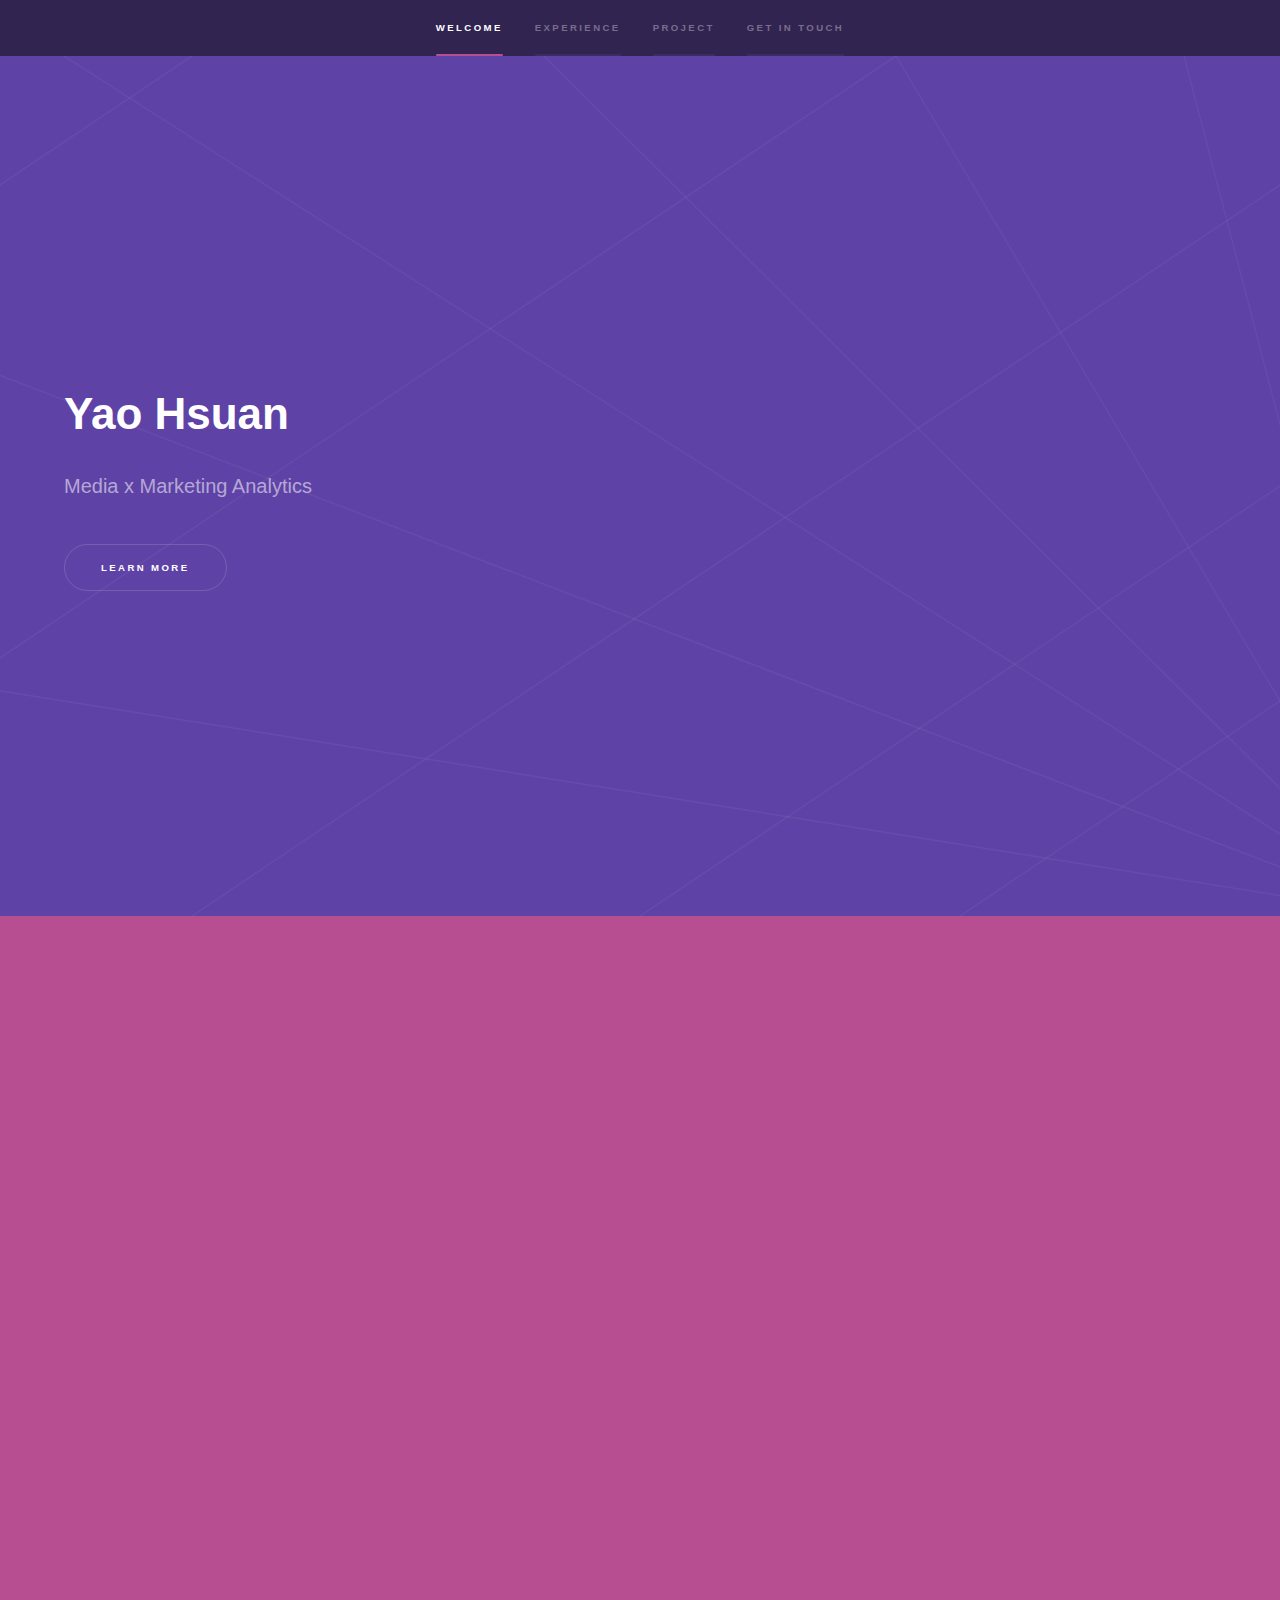
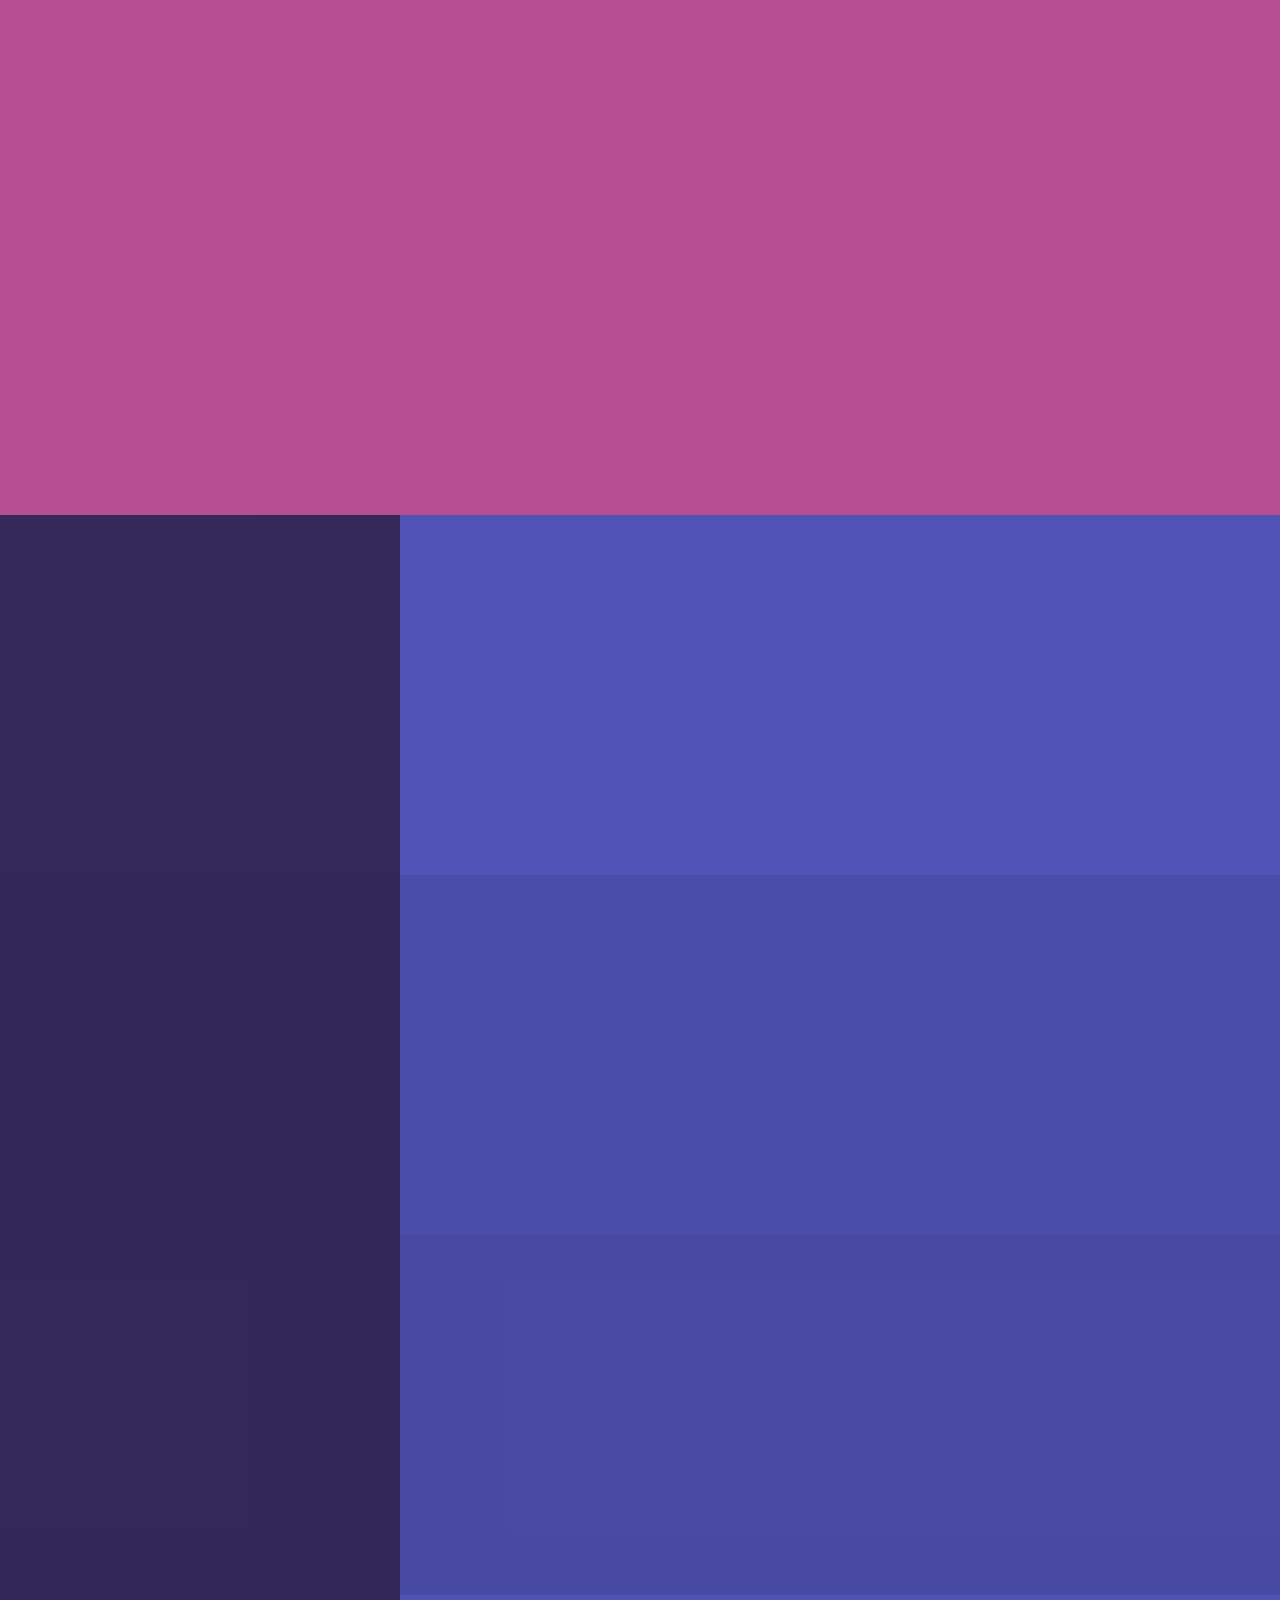
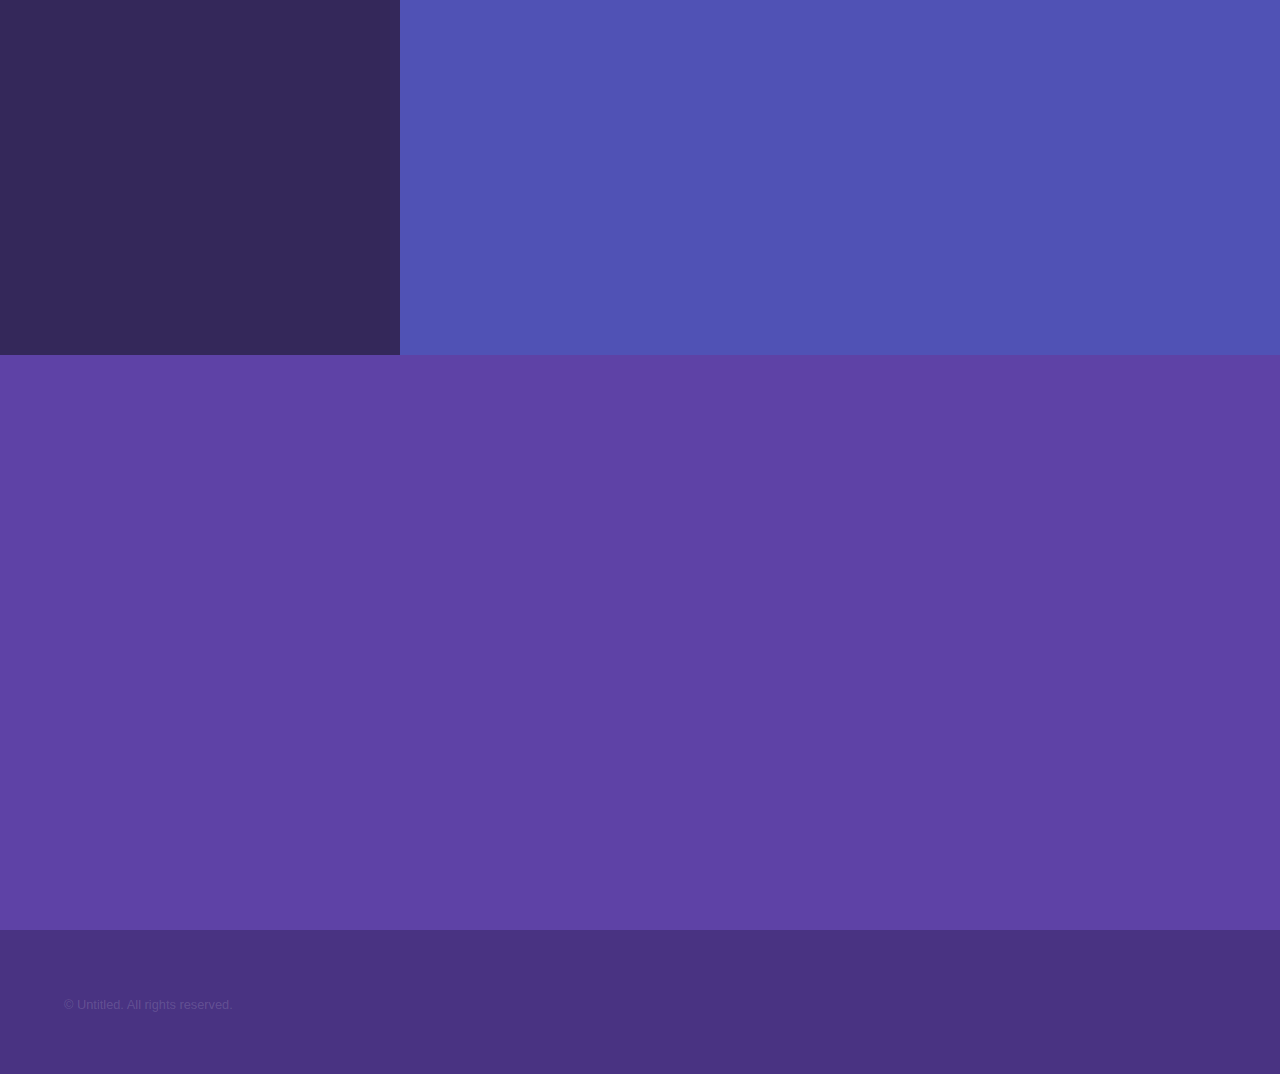
==== index.html @ 99cfde20 "Add files via upload" ====
<!DOCTYPE HTML>
<!--
	Hyperspace by HTML5 UP
	html5up.net | @ajlkn
	Free for personal and commercial use under the CCA 3.0 license (html5up.net/license)
-->
<html>
	<head>
		<title>Personal Website_Cathy</title>
		<meta charset="utf-8" />
		<meta name="viewport" content="width=device-width, initial-scale=1, user-scalable=no" />
		<link rel="stylesheet" href="assets/css/main.css" />
		<noscript><link rel="stylesheet" href="assets/css/noscript.css" /></noscript>
	</head>
	<body class="is-preload">

		<!-- Sidebar -->
			<section id="sidebar">
				<div class="inner">
					<nav>
						<ul>
							<li><a href="#intro">Welcome</a></li>
							<li><a href="#one">Experience</a></li>
							<li><a href="#two">Project</a></li>
							<li><a href="#three">Get in touch</a></li>
						</ul>
					</nav>
				</div>
			</section>

		<!-- Wrapper -->
			<div id="wrapper">

				<!-- Intro -->
					<section id="intro" class="wrapper style1 fullscreen fade-up">
						<div class="inner">
							<h1>Yao Hsuan</h1>
							
							<p>Media x Marketing Analytics</p>
							<ul class="actions">
								<li><a href="#one" class="button scrolly">Learn more</a></li>
							</ul>
						</div>
					</section>

			

				<!-- one -->
				<section id="one" class="wrapper style3 fade-up">
						<div class="inner">
							<h2>Experiences</h2>
							<p></p>
							<div class="features">
								<section>
									<span class="icon solid major fa-code"></span>
									<h3><a href="https://www.i-buzz.com.tw/" target="blank_">iBuzz Research | Marketing Analyst</a></h3>
									<p>• Provide industry and community information analyses for coopertive projects with clients including Ogilvy and GroupM.</p>
									<p>• Observe trending online topics and identify keywords and use analytic tools to glean information from online topics and articles that create information flow chartes for in-house marketing reports.</p>
									<p>• Collect online information and in-house marketing analytics results to produce industry insight articles for potential clients; responsible for Catering, Automobile, Cosmetics, and Watches companies.</p>
								</section>
								<section >
									<span class="icon solid major fas fa-ad"></span>
									<h3 ><a href="https://english.cw.com.tw/" target="blank_">CommonWealth Magazine Group | Digital Advertising Executive Intern</a></h3>
									<P>• Helped with online advertisement strategies on different media platforms, including Facebook Ads and Google Ads, and optimized traffic performance for clients.</P>
									<P>• Developed ad position and scheduling projects for more than 20 clients in both private and public sectors.</P>
									<p>• Collaborated with digital desingers and sales staff members to ensure project quality.</p>
								</section>
								<section>
									<span class="icon solid major fa-photo-video"></span>
									<h3 ><a href="https://azuro-republic.com/" target="blank_">Azuro Republic | International Marketing Intern</a></h3>
									<p>• Assisted in marketing campaigns for this startup ecommerce company selling luxury men bracelets.</p>
									<p>• Developed men fashion and lifestyle Instagram content that had more than 26,000 followers;  conducted a/b testing to optimize post exposure</p>
									<p>• Managed social engagement groups to develop potential influencer leads</p>
								</section>

								<section>
									<span class="icon solid major fas fa-user-friends"></span>
									<h3><a href="https://www.facebook.com/epochalumni/about/" target="blank_">Young Entrepreneurs of the Future(YEF</a>)</h3>
									<p>• Teamed up with schoolmates from engineering, business and biomedical departments in taking first prize in Taiwan’s biggest contest for aspiring entrepreneurs  </p>
									<p>• Generated business plans for the innovative quick screening stick to detect kidney disease in cats that received interest from pet stores and vets</p>
									<p>• Developed a business model based on carefully designed questionaire and market research; consulted with vets and pet stores as well as with investors to improve business model  </p>
								</section>
								                                                                                                                            
							
								
							</div>
							
						</div>
					</section>


		

				<!-- Two -->
					
					<section id="two" class="wrapper style2 spotlights">
						<section>
							<a href="#" class="image"><img src="/Users/yaohsuan/Downloads/html5up-hyperspace/p1.jpg" alt="" data-position="center center" /></a>
							<div class="content">
								<div class="inner">

									<h2>Word Analysis</h2>
									<p>As a data analysis team lead of our school's digital media platform, I used R language to run Cutting word & term frequency to find out keywords to use in Google Ads in order to increase the exposure of our digital media platform.</p>
							
									<ul class="actions">
										<li><a href="generic.html" class="button">Learn more</a></li>
									</ul>
								</div>
							</div>
						</section>
						<section>
							<a href="#" class="image"><img src="/Users/yaohsuan/Downloads/html5up-hyperspace/p2.jpg" alt="" data-position="top center" /></a>
							<div class="content">
								<div class="inner">
									<h2>Consumer Analysis Articles</h2>
									<p>When working in the marketing consultant company, I am responsible for producing consumer analysis articles from analyzing data from our company’s network monitoring tools.Analysis Industries include Sushi, Cosmetics, Motorcycle, and Retails.</p>
									<ul class="actions">
										<li><a href="genertic1.html" class="button">Learn more</a></li>
									</ul>
								</div>
							</div>
						</section>
						<section>
							<a href="#" class="image"><img src="/Users/yaohsuan/Downloads/html5up-hyperspace/p3.jpg" alt="" data-position="25% 25%" /></a>
							<div class="content">
								<div class="inner">
									<h2>Graduation  Production</h2>
									<p>Produced song videos for our album illustration book. </p>
									<ul class="actions">
										<li><a href="generic2.html" class="button">Learn more</a></li>
									</ul>
								</div>
							</div>
						</section>

						<section>
							<a href="#" class="image"><img src="/Users/yaohsuan/Downloads/html5up-hyperspace/p4.jpg" alt="" data-position="top center" /></a>
							<div class="content">
								<div class="inner">
									<h2>Multimedia works</h2>
									<p>News Articles created in different media forms including text, photos, and videos</p>
									<ul class="actions">
										<li><a href="generic3.html" class="button">Learn more</a></li>
									</ul>
								</div>
							</div>
						</section>

					</section>
				<!-- Three -->
					<section id="three" class="wrapper style1 fade-up">
						<div class="inner">
							<h2>Get in touch</h2>
							
							<div class="split style1">
								<section>
									<form method="post" action="#">
										<div class="fields">
											<div class="field half">
												<label for="name">Name</label>
												<input type="text" name="name" id="name" />
											</div>
											<div class="field half">
												<label for="email">Email</label>
												<input type="text" name="email" id="email" />
											</div>
											<div class="field">
												<label for="message">Message</label>
												<textarea name="message" id="message" rows="5"></textarea>
											</div>
										</div>
										<ul class="actions">
											<li><a href="#" class="button submit">Send Message</a></li>
										</ul>
									</form>
								</section>

								<section>
									<ul class="contact">
										<li>
										
										</li>
										<li>
											<h3>Email</h3>
											<a href="mailto:cathy.cts05@g2.nctu.edu.tw" target="blank_">cathy.cts05@g2.nctu.edu.tw</a>
										</li>
										<li>
											<h3>Phone</h3>
											<span>(886)929931127</span>
										</li>
										<li>
											<h3>Social</h3>
											<ul class="icons">
												<li><a href="https://www.facebook.com/profile.php?id=100002627220735" target="_blank" class="icon brands fa-facebook-f"><span class="label">Facebook</span></a></li>
												<li><a href="https://welcometocathys.medium.com/" target="_blank" class="icon brands fa-medium"><span class="label">Medium</span></a></li>
												<li><a href="https://www.linkedin.com/in/hsuan-yao-762257161/" target="_blank" class="icon brands fa-linkedin-in"><span class="label">LinkedIn</span></a></li>
											</ul>
										</li>
									</ul>
								</section>
							</div>
						</div>
					</section>

			</div>

		<!-- Footer -->
			<footer id="footer" class="wrapper style1-alt">
				<div class="inner">
					<ul class="menu">
						<li>&copy; Untitled. All rights reserved.</li>
					</ul>
				</div>
			</footer>

		<!-- Scripts -->
			<script src="assets/js/jquery.min.js"></script>
			<script src="assets/js/jquery.scrollex.min.js"></script>
			<script src="assets/js/jquery.scrolly.min.js"></script>
			<script src="assets/js/browser.min.js"></script>
			<script src="assets/js/breakpoints.min.js"></script>
			<script src="assets/js/util.js"></script>
			<script src="assets/js/main.js"></script>

	</body>
</html>
---- assets/css/main.css ----
@import url(fontawesome-all.min.css);

/*
	Hyperspace by HTML5 UP
	html5up.net | @ajlkn
	Free for personal and commercial use under the CCA 3.0 license (html5up.net/license)
*/

html, body, div, span, applet, object,
iframe, h1, h2, h3, h4, h5, h6, p, blockquote,
pre, a, abbr, acronym, address, big, cite,
code, del, dfn, em, img, ins, kbd, q, s, samp,
small, strike, strong, sub, sup, tt, var, b,
u, i, center, dl, dt, dd, ol, ul, li, fieldset,
form, label, legend, table, caption, tbody,
tfoot, thead, tr, th, td, article, aside,
canvas, details, embed, figure, figcaption,
footer, header, hgroup, menu, nav, output, ruby,
section, summary, time, mark, audio, video {
	margin: 0;
	padding: 0;
	border: 0;
	font-size: 100%;
	font: inherit;
	vertical-align: baseline;}

article, aside, details, figcaption, figure,
footer, header, hgroup, menu, nav, section {
	display: block;}

body {
	line-height: 1;
}

ol, ul {
	list-style: none;
}

blockquote, q {
	quotes: none;
}

	blockquote:before, blockquote:after, q:before, q:after {
		content: '';
		content: none;
	}

table {
	border-collapse: collapse;
	border-spacing: 0;
}

body {
	-webkit-text-size-adjust: none;
}

mark {
	background-color: transparent;
	color: inherit;
}

input::-moz-focus-inner {
	border: 0;
	padding: 0;
}

input, select, textarea {
	-moz-appearance: none;
	-webkit-appearance: none;
	-ms-appearance: none;
	appearance: none;
}

/* Basic */

	@-ms-viewport {
		width: device-width;
	}

	body {
		-ms-overflow-style: scrollbar;
	}

	@media screen and (max-width: 480px) {

		html, body {
			min-width: 320px;
		}

	}

	html {
		box-sizing: border-box;
	}

	*, *:before, *:after {
		box-sizing: inherit;
	}

	body {
		background: #261c3e;
	}

		body.is-preload *, body.is-preload *:before, body.is-preload *:after {
			-moz-animation: none !important;
			-webkit-animation: none !important;
			-ms-animation: none !important;
			animation: none !important;
			-moz-transition: none !important;
			-webkit-transition: none !important;
			-ms-transition: none !important;
			transition: none !important;
		}

/* Type */

	body, input, select, textarea {
		color: rgba(255, 255, 255, 0.55);
		font-family: Arial, Helvetica, sans-serif;
		font-size: 16.5pt;
		font-weight: normal;
		line-height: 1.75;
	}

		@media screen and (max-width: 1680px) {

			body, input, select, textarea {
				font-size: 13pt;
			}

		}

		@media screen and (max-width: 1280px) {

			body, input, select, textarea {
				font-size: 12pt;
			}

		}

		@media screen and (max-width: 360px) {

			body, input, select, textarea {
				font-size: 11pt;
			}

		}

	a {
		-moz-transition: color 0.2s ease, border-bottom-color 0.2s ease;
		-webkit-transition: color 0.2s ease, border-bottom-color 0.2s ease;
		-ms-transition: color 0.2s ease, border-bottom-color 0.2s ease;
		transition: color 0.2s ease, border-bottom-color 0.2s ease;
		border-bottom: dotted 1px rgba(255, 255, 255, 0.35);
		color: inherit;
		text-decoration: none;
	}

		a:hover {
			border-bottom-color: transparent;
			color: #ffffff;
		}

	strong, b {
		color: #ffffff;
		font-weight: bold;
	}

	em, i {
		font-style: italic;
	}

	p {
		margin: 0 0 2em 0;
	}

	h1, h2, h3, h4, h5, h6 {
		color: #ffffff;
		font-weight: bold;
		line-height: 1.5;
		margin: 0 0 0.5em 0;
	}

		h1 a, h2 a, h3 a, h4 a, h5 a, h6 a {
			color: inherit;
			text-decoration: none;
		}

	h1 {
		font-size: 2.75em;
	}

		h1.major {
			margin: 0 0 1.3em 0;
			position: relative;
			padding-bottom: 0.35em;
		}

			h1.major:after {
				background-image: -moz-linear-gradient(to right, #5e42a6, #b74e91);
				background-image: -webkit-linear-gradient(to right,#5e42a6 , #b74e91);
				background-image: -ms-linear-gradient(to right, #5e42a6, #b74e91);
				background-image: linear-gradient(to right, #5e42a6, #b74e91);
				-moz-transition: max-width 0.2s ease;
				-webkit-transition: max-width 0.2s ease;
				-ms-transition: max-width 0.2s ease;
				transition: max-width 0.2s ease;
				border-radius: 0.2em;
				bottom: 0;
				content: '';
				height: 0.05em;
				position: absolute;
				right: 0;
				width: 100%;
			}

	h2 {
		font-size: 1.75em;
	}

	h3 {
		font-size: 1.1em;
	}

	h4 {
		font-size: 1em;
	}

	h5 {
		font-size: 0.8em;
	}

	h6 {
		font-size: 0.6em;
	}

	@media screen and (max-width: 736px) {

		h1 {
			font-size: 2em;
		}

		h2 {
			font-size: 1.25em;
		}

		h3 {
			font-size: 1em;
		}

		h4 {
			font-size: 0.8em;
		}

		h5 {
			font-size: 0.6em;
		}

		h6 {
			font-size: 0.6em;
		}

	}

	sub {
		font-size: 0.8em;
		position: relative;
		top: 0.5em;
	}

	sup {
		font-size: 0.8em;
		position: relative;
		top: -0.5em;
	}

	blockquote {
		border-left: solid 4px rgba(255, 255, 255, 0.15);
		font-style: italic;
		margin: 0 0 2em 0;
		padding: 0.5em 0 0.5em 2em;
	}

	code {
		background: rgba(255, 255, 255, 0.05);
		border-radius: 0.25em;
		border: solid 1px rgba(255, 255, 255, 0.15);
		font-family: "Courier New", monospace;
		font-size: 0.9em;
		margin: 0 0.25em;
		padding: 0.25em 0.65em;
	}

	pre {
		-webkit-overflow-scrolling: touch;
		font-family: "Courier New", monospace;
		font-size: 0.9em;
		margin: 0 0 2em 0;
	}

		pre code {
			display: block;
			line-height: 1.75em;
			padding: 1em 1.5em;
			overflow-x: auto;
		}

	hr {
		border: 0;
		border-bottom: solid 1px rgba(255, 255, 255, 0.15);
		margin: 2em 0;
	}

		hr.major {
			margin: 3em 0;
		}

	.align-left {
		text-align: left;
	}

	.align-center {
		text-align: center;
	}

	.align-right {
		text-align: right;
	}

/* Row */

	.row {
		display: flex;
		flex-wrap: wrap;
		box-sizing: border-box;
		align-items: stretch;
	}

		.row > * {
			box-sizing: border-box;
		}

		.row.gtr-uniform > * > :last-child {
			margin-bottom: 0;
		}

		.row.aln-left {
			justify-content: flex-start;
		}

		.row.aln-center {
			justify-content: center;
		}

		.row.aln-right {
			justify-content: flex-end;
		}

		.row.aln-top {
			align-items: flex-start;
		}

		.row.aln-middle {
			align-items: center;
		}

		.row.aln-bottom {
			align-items: flex-end;
		}

		.row > .imp {
			order: -1;
		}

		.row > .col-1 {
			width: 8.33333%;
		}

		.row > .off-1 {
			margin-left: 8.33333%;
		}

		.row > .col-2 {
			width: 16.66667%;
		}

		.row > .off-2 {
			margin-left: 16.66667%;
		}

		.row > .col-3 {
			width: 25%;
		}

		.row > .off-3 {
			margin-left: 25%;
		}

		.row > .col-4 {
			width: 33.33333%;
		}

		.row > .off-4 {
			margin-left: 33.33333%;
		}

		.row > .col-5 {
			width: 41.66667%;
		}

		.row > .off-5 {
			margin-left: 41.66667%;
		}

		.row > .col-6 {
			width: 50%;
		}

		.row > .off-6 {
			margin-left: 50%;
		}

		.row > .col-7 {
			width: 58.33333%;
		}

		.row > .off-7 {
			margin-left: 58.33333%;
		}

		.row > .col-8 {
			width: 66.66667%;
		}

		.row > .off-8 {
			margin-left: 66.66667%;
		}

		.row > .col-9 {
			width: 75%;
		}

		.row > .off-9 {
			margin-left: 75%;
		}

		.row > .col-10 {
			width: 83.33333%;
		}

		.row > .off-10 {
			margin-left: 83.33333%;
		}

		.row > .col-11 {
			width: 91.66667%;
		}

		.row > .off-11 {
			margin-left: 91.66667%;
		}

		.row > .col-12 {
			width: 100%;
		}

		.row > .off-12 {
			margin-left: 100%;
		}

		.row.gtr-0 {
			margin-top: 0;
			margin-left: 0em;
		}

			.row.gtr-0 > * {
				padding: 0 0 0 0em;
			}

			.row.gtr-0.gtr-uniform {
				margin-top: 0em;
			}

				.row.gtr-0.gtr-uniform > * {
					padding-top: 0em;
				}

		.row.gtr-25 {
			margin-top: 0;
			margin-left: -0.375em;
		}

			.row.gtr-25 > * {
				padding: 0 0 0 0.375em;
			}

			.row.gtr-25.gtr-uniform {
				margin-top: -0.375em;
			}

				.row.gtr-25.gtr-uniform > * {
					padding-top: 0.375em;
				}

		.row.gtr-50 {
			margin-top: 0;
			margin-left: -0.75em;
		}

			.row.gtr-50 > * {
				padding: 0 0 0 0.75em;
			}

			.row.gtr-50.gtr-uniform {
				margin-top: -0.75em;
			}

				.row.gtr-50.gtr-uniform > * {
					padding-top: 0.75em;
				}

		.row {
			margin-top: 0;
			margin-left: -1.5em;
		}

			.row > * {
				padding: 0 0 0 1.5em;
			}

			.row.gtr-uniform {
				margin-top: -1.5em;
			}

				.row.gtr-uniform > * {
					padding-top: 1.5em;
				}

		.row.gtr-150 {
			margin-top: 0;
			margin-left: -2.25em;
		}

			.row.gtr-150 > * {
				padding: 0 0 0 2.25em;
			}

			.row.gtr-150.gtr-uniform {
				margin-top: -2.25em;
			}

				.row.gtr-150.gtr-uniform > * {
					padding-top: 2.25em;
				}

		.row.gtr-200 {
			margin-top: 0;
			margin-left: -3em;
		}

			.row.gtr-200 > * {
				padding: 0 0 0 3em;
			}

			.row.gtr-200.gtr-uniform {
				margin-top: -3em;
			}

				.row.gtr-200.gtr-uniform > * {
					padding-top: 3em;
				}

		@media screen and (max-width: 1680px) {

			.row {
				display: flex;
				flex-wrap: wrap;
				box-sizing: border-box;
				align-items: stretch;
			}

				.row > * {
					box-sizing: border-box;
				}

				.row.gtr-uniform > * > :last-child {
					margin-bottom: 0;
				}

				.row.aln-left {
					justify-content: flex-start;
				}

				.row.aln-center {
					justify-content: center;
				}

				.row.aln-right {
					justify-content: flex-end;
				}

				.row.aln-top {
					align-items: flex-start;
				}

				.row.aln-middle {
					align-items: center;
				}

				.row.aln-bottom {
					align-items: flex-end;
				}

				.row > .imp-xlarge {
					order: -1;
				}

				.row > .col-1-xlarge {
					width: 8.33333%;
				}

				.row > .off-1-xlarge {
					margin-left: 8.33333%;
				}

				.row > .col-2-xlarge {
					width: 16.66667%;
				}

				.row > .off-2-xlarge {
					margin-left: 16.66667%;
				}

				.row > .col-3-xlarge {
					width: 25%;
				}

				.row > .off-3-xlarge {
					margin-left: 25%;
				}

				.row > .col-4-xlarge {
					width: 33.33333%;
				}

				.row > .off-4-xlarge {
					margin-left: 33.33333%;
				}

				.row > .col-5-xlarge {
					width: 41.66667%;
				}

				.row > .off-5-xlarge {
					margin-left: 41.66667%;
				}

				.row > .col-6-xlarge {
					width: 50%;
				}

				.row > .off-6-xlarge {
					margin-left: 50%;
				}

				.row > .col-7-xlarge {
					width: 58.33333%;
				}

				.row > .off-7-xlarge {
					margin-left: 58.33333%;
				}

				.row > .col-8-xlarge {
					width: 66.66667%;
				}

				.row > .off-8-xlarge {
					margin-left: 66.66667%;
				}

				.row > .col-9-xlarge {
					width: 75%;
				}

				.row > .off-9-xlarge {
					margin-left: 75%;
				}

				.row > .col-10-xlarge {
					width: 83.33333%;
				}

				.row > .off-10-xlarge {
					margin-left: 83.33333%;
				}

				.row > .col-11-xlarge {
					width: 91.66667%;
				}

				.row > .off-11-xlarge {
					margin-left: 91.66667%;
				}

				.row > .col-12-xlarge {
					width: 100%;
				}

				.row > .off-12-xlarge {
					margin-left: 100%;
				}

				.row.gtr-0 {
					margin-top: 0;
					margin-left: 0em;
				}

					.row.gtr-0 > * {
						padding: 0 0 0 0em;
					}

					.row.gtr-0.gtr-uniform {
						margin-top: 0em;
					}

						.row.gtr-0.gtr-uniform > * {
							padding-top: 0em;
						}

				.row.gtr-25 {
					margin-top: 0;
					margin-left: -0.375em;
				}

					.row.gtr-25 > * {
						padding: 0 0 0 0.375em;
					}

					.row.gtr-25.gtr-uniform {
						margin-top: -0.375em;
					}

						.row.gtr-25.gtr-uniform > * {
							padding-top: 0.375em;
						}

				.row.gtr-50 {
					margin-top: 0;
					margin-left: -0.75em;
				}

					.row.gtr-50 > * {
						padding: 0 0 0 0.75em;
					}

					.row.gtr-50.gtr-uniform {
						margin-top: -0.75em;
					}

						.row.gtr-50.gtr-uniform > * {
							padding-top: 0.75em;
						}

				.row {
					margin-top: 0;
					margin-left: -1.5em;
				}

					.row > * {
						padding: 0 0 0 1.5em;
					}

					.row.gtr-uniform {
						margin-top: -1.5em;
					}

						.row.gtr-uniform > * {
							padding-top: 1.5em;
						}

				.row.gtr-150 {
					margin-top: 0;
					margin-left: -2.25em;
				}

					.row.gtr-150 > * {
						padding: 0 0 0 2.25em;
					}

					.row.gtr-150.gtr-uniform {
						margin-top: -2.25em;
					}

						.row.gtr-150.gtr-uniform > * {
							padding-top: 2.25em;
						}

				.row.gtr-200 {
					margin-top: 0;
					margin-left: -3em;
				}

					.row.gtr-200 > * {
						padding: 0 0 0 3em;
					}

					.row.gtr-200.gtr-uniform {
						margin-top: -3em;
					}

						.row.gtr-200.gtr-uniform > * {
							padding-top: 3em;
						}

		}

		@media screen and (max-width: 1280px) {

			.row {
				display: flex;
				flex-wrap: wrap;
				box-sizing: border-box;
				align-items: stretch;
			}

				.row > * {
					box-sizing: border-box;
				}

				.row.gtr-uniform > * > :last-child {
					margin-bottom: 0;
				}

				.row.aln-left {
					justify-content: flex-start;
				}

				.row.aln-center {
					justify-content: center;
				}

				.row.aln-right {
					justify-content: flex-end;
				}

				.row.aln-top {
					align-items: flex-start;
				}

				.row.aln-middle {
					align-items: center;
				}

				.row.aln-bottom {
					align-items: flex-end;
				}

				.row > .imp-large {
					order: -1;
				}

				.row > .col-1-large {
					width: 8.33333%;
				}

				.row > .off-1-large {
					margin-left: 8.33333%;
				}

				.row > .col-2-large {
					width: 16.66667%;
				}

				.row > .off-2-large {
					margin-left: 16.66667%;
				}

				.row > .col-3-large {
					width: 25%;
				}

				.row > .off-3-large {
					margin-left: 25%;
				}

				.row > .col-4-large {
					width: 33.33333%;
				}

				.row > .off-4-large {
					margin-left: 33.33333%;
				}

				.row > .col-5-large {
					width: 41.66667%;
				}

				.row > .off-5-large {
					margin-left: 41.66667%;
				}

				.row > .col-6-large {
					width: 50%;
				}

				.row > .off-6-large {
					margin-left: 50%;
				}

				.row > .col-7-large {
					width: 58.33333%;
				}

				.row > .off-7-large {
					margin-left: 58.33333%;
				}

				.row > .col-8-large {
					width: 66.66667%;
				}

				.row > .off-8-large {
					margin-left: 66.66667%;
				}

				.row > .col-9-large {
					width: 75%;
				}

				.row > .off-9-large {
					margin-left: 75%;
				}

				.row > .col-10-large {
					width: 83.33333%;
				}

				.row > .off-10-large {
					margin-left: 83.33333%;
				}

				.row > .col-11-large {
					width: 91.66667%;
				}

				.row > .off-11-large {
					margin-left: 91.66667%;
				}

				.row > .col-12-large {
					width: 100%;
				}

				.row > .off-12-large {
					margin-left: 100%;
				}

				.row.gtr-0 {
					margin-top: 0;
					margin-left: 0em;
				}

					.row.gtr-0 > * {
						padding: 0 0 0 0em;
					}

					.row.gtr-0.gtr-uniform {
						margin-top: 0em;
					}

						.row.gtr-0.gtr-uniform > * {
							padding-top: 0em;
						}

				.row.gtr-25 {
					margin-top: 0;
					margin-left: -0.375em;
				}

					.row.gtr-25 > * {
						padding: 0 0 0 0.375em;
					}

					.row.gtr-25.gtr-uniform {
						margin-top: -0.375em;
					}

						.row.gtr-25.gtr-uniform > * {
							padding-top: 0.375em;
						}

				.row.gtr-50 {
					margin-top: 0;
					margin-left: -0.75em;
				}

					.row.gtr-50 > * {
						padding: 0 0 0 0.75em;
					}

					.row.gtr-50.gtr-uniform {
						margin-top: -0.75em;
					}

						.row.gtr-50.gtr-uniform > * {
							padding-top: 0.75em;
						}

				.row {
					margin-top: 0;
					margin-left: -1.5em;
				}

					.row > * {
						padding: 0 0 0 1.5em;
					}

					.row.gtr-uniform {
						margin-top: -1.5em;
					}

						.row.gtr-uniform > * {
							padding-top: 1.5em;
						}

				.row.gtr-150 {
					margin-top: 0;
					margin-left: -2.25em;
				}

					.row.gtr-150 > * {
						padding: 0 0 0 2.25em;
					}

					.row.gtr-150.gtr-uniform {
						margin-top: -2.25em;
					}

						.row.gtr-150.gtr-uniform > * {
							padding-top: 2.25em;
						}

				.row.gtr-200 {
					margin-top: 0;
					margin-left: -3em;
				}

					.row.gtr-200 > * {
						padding: 0 0 0 3em;
					}

					.row.gtr-200.gtr-uniform {
						margin-top: -3em;
					}

						.row.gtr-200.gtr-uniform > * {
							padding-top: 3em;
						}

		}

		@media screen and (max-width: 980px) {

			.row {
				display: flex;
				flex-wrap: wrap;
				box-sizing: border-box;
				align-items: stretch;
			}

				.row > * {
					box-sizing: border-box;
				}

				.row.gtr-uniform > * > :last-child {
					margin-bottom: 0;
				}

				.row.aln-left {
					justify-content: flex-start;
				}

				.row.aln-center {
					justify-content: center;
				}

				.row.aln-right {
					justify-content: flex-end;
				}

				.row.aln-top {
					align-items: flex-start;
				}

				.row.aln-middle {
					align-items: center;
				}

				.row.aln-bottom {
					align-items: flex-end;
				}

				.row > .imp-medium {
					order: -1;
				}

				.row > .col-1-medium {
					width: 8.33333%;
				}

				.row > .off-1-medium {
					margin-left: 8.33333%;
				}

				.row > .col-2-medium {
					width: 16.66667%;
				}

				.row > .off-2-medium {
					margin-left: 16.66667%;
				}

				.row > .col-3-medium {
					width: 25%;
				}

				.row > .off-3-medium {
					margin-left: 25%;
				}

				.row > .col-4-medium {
					width: 33.33333%;
				}

				.row > .off-4-medium {
					margin-left: 33.33333%;
				}

				.row > .col-5-medium {
					width: 41.66667%;
				}

				.row > .off-5-medium {
					margin-left: 41.66667%;
				}

				.row > .col-6-medium {
					width: 50%;
				}

				.row > .off-6-medium {
					margin-left: 50%;
				}

				.row > .col-7-medium {
					width: 58.33333%;
				}

				.row > .off-7-medium {
					margin-left: 58.33333%;
				}

				.row > .col-8-medium {
					width: 66.66667%;
				}

				.row > .off-8-medium {
					margin-left: 66.66667%;
				}

				.row > .col-9-medium {
					width: 75%;
				}

				.row > .off-9-medium {
					margin-left: 75%;
				}

				.row > .col-10-medium {
					width: 83.33333%;
				}

				.row > .off-10-medium {
					margin-left: 83.33333%;
				}

				.row > .col-11-medium {
					width: 91.66667%;
				}

				.row > .off-11-medium {
					margin-left: 91.66667%;
				}

				.row > .col-12-medium {
					width: 100%;
				}

				.row > .off-12-medium {
					margin-left: 100%;
				}

				.row.gtr-0 {
					margin-top: 0;
					margin-left: 0em;
				}

					.row.gtr-0 > * {
						padding: 0 0 0 0em;
					}

					.row.gtr-0.gtr-uniform {
						margin-top: 0em;
					}

						.row.gtr-0.gtr-uniform > * {
							padding-top: 0em;
						}

				.row.gtr-25 {
					margin-top: 0;
					margin-left: -0.375em;
				}

					.row.gtr-25 > * {
						padding: 0 0 0 0.375em;
					}

					.row.gtr-25.gtr-uniform {
						margin-top: -0.375em;
					}

						.row.gtr-25.gtr-uniform > * {
							padding-top: 0.375em;
						}

				.row.gtr-50 {
					margin-top: 0;
					margin-left: -0.75em;
				}

					.row.gtr-50 > * {
						padding: 0 0 0 0.75em;
					}

					.row.gtr-50.gtr-uniform {
						margin-top: -0.75em;
					}

						.row.gtr-50.gtr-uniform > * {
							padding-top: 0.75em;
						}

				.row {
					margin-top: 0;
					margin-left: -1.5em;
				}

					.row > * {
						padding: 0 0 0 1.5em;
					}

					.row.gtr-uniform {
						margin-top: -1.5em;
					}

						.row.gtr-uniform > * {
							padding-top: 1.5em;
						}

				.row.gtr-150 {
					margin-top: 0;
					margin-left: -2.25em;
				}

					.row.gtr-150 > * {
						padding: 0 0 0 2.25em;
					}

					.row.gtr-150.gtr-uniform {
						margin-top: -2.25em;
					}

						.row.gtr-150.gtr-uniform > * {
							padding-top: 2.25em;
						}

				.row.gtr-200 {
					margin-top: 0;
					margin-left: -3em;
				}

					.row.gtr-200 > * {
						padding: 0 0 0 3em;
					}

					.row.gtr-200.gtr-uniform {
						margin-top: -3em;
					}

						.row.gtr-200.gtr-uniform > * {
							padding-top: 3em;
						}

		}

		@media screen and (max-width: 736px) {

			.row {
				display: flex;
				flex-wrap: wrap;
				box-sizing: border-box;
				align-items: stretch;
			}

				.row > * {
					box-sizing: border-box;
				}

				.row.gtr-uniform > * > :last-child {
					margin-bottom: 0;
				}

				.row.aln-left {
					justify-content: flex-start;
				}

				.row.aln-center {
					justify-content: center;
				}

				.row.aln-right {
					justify-content: flex-end;
				}

				.row.aln-top {
					align-items: flex-start;
				}

				.row.aln-middle {
					align-items: center;
				}

				.row.aln-bottom {
					align-items: flex-end;
				}

				.row > .imp-small {
					order: -1;
				}

				.row > .col-1-small {
					width: 8.33333%;
				}

				.row > .off-1-small {
					margin-left: 8.33333%;
				}

				.row > .col-2-small {
					width: 16.66667%;
				}

				.row > .off-2-small {
					margin-left: 16.66667%;
				}

				.row > .col-3-small {
					width: 25%;
				}

				.row > .off-3-small {
					margin-left: 25%;
				}

				.row > .col-4-small {
					width: 33.33333%;
				}

				.row > .off-4-small {
					margin-left: 33.33333%;
				}

				.row > .col-5-small {
					width: 41.66667%;
				}

				.row > .off-5-small {
					margin-left: 41.66667%;
				}

				.row > .col-6-small {
					width: 50%;
				}

				.row > .off-6-small {
					margin-left: 50%;
				}

				.row > .col-7-small {
					width: 58.33333%;
				}

				.row > .off-7-small {
					margin-left: 58.33333%;
				}

				.row > .col-8-small {
					width: 66.66667%;
				}

				.row > .off-8-small {
					margin-left: 66.66667%;
				}

				.row > .col-9-small {
					width: 75%;
				}

				.row > .off-9-small {
					margin-left: 75%;
				}

				.row > .col-10-small {
					width: 83.33333%;
				}

				.row > .off-10-small {
					margin-left: 83.33333%;
				}

				.row > .col-11-small {
					width: 91.66667%;
				}

				.row > .off-11-small {
					margin-left: 91.66667%;
				}

				.row > .col-12-small {
					width: 100%;
				}

				.row > .off-12-small {
					margin-left: 100%;
				}

				.row.gtr-0 {
					margin-top: 0;
					margin-left: 0em;
				}

					.row.gtr-0 > * {
						padding: 0 0 0 0em;
					}

					.row.gtr-0.gtr-uniform {
						margin-top: 0em;
					}

						.row.gtr-0.gtr-uniform > * {
							padding-top: 0em;
						}

				.row.gtr-25 {
					margin-top: 0;
					margin-left: -0.375em;
				}

					.row.gtr-25 > * {
						padding: 0 0 0 0.375em;
					}

					.row.gtr-25.gtr-uniform {
						margin-top: -0.375em;
					}

						.row.gtr-25.gtr-uniform > * {
							padding-top: 0.375em;
						}

				.row.gtr-50 {
					margin-top: 0;
					margin-left: -0.75em;
				}

					.row.gtr-50 > * {
						padding: 0 0 0 0.75em;
					}

					.row.gtr-50.gtr-uniform {
						margin-top: -0.75em;
					}

						.row.gtr-50.gtr-uniform > * {
							padding-top: 0.75em;
						}

				.row {
					margin-top: 0;
					margin-left: -1.5em;
				}

					.row > * {
						padding: 0 0 0 1.5em;
					}

					.row.gtr-uniform {
						margin-top: -1.5em;
					}

						.row.gtr-uniform > * {
							padding-top: 1.5em;
						}

				.row.gtr-150 {
					margin-top: 0;
					margin-left: -2.25em;
				}

					.row.gtr-150 > * {
						padding: 0 0 0 2.25em;
					}

					.row.gtr-150.gtr-uniform {
						margin-top: -2.25em;
					}

						.row.gtr-150.gtr-uniform > * {
							padding-top: 2.25em;
						}

				.row.gtr-200 {
					margin-top: 0;
					margin-left: -3em;
				}

					.row.gtr-200 > * {
						padding: 0 0 0 3em;
					}

					.row.gtr-200.gtr-uniform {
						margin-top: -3em;
					}

						.row.gtr-200.gtr-uniform > * {
							padding-top: 3em;
						}

		}

		@media screen and (max-width: 480px) {

			.row {
				display: flex;
				flex-wrap: wrap;
				box-sizing: border-box;
				align-items: stretch;
			}

				.row > * {
					box-sizing: border-box;
				}

				.row.gtr-uniform > * > :last-child {
					margin-bottom: 0;
				}

				.row.aln-left {
					justify-content: flex-start;
				}

				.row.aln-center {
					justify-content: center;
				}

				.row.aln-right {
					justify-content: flex-end;
				}

				.row.aln-top {
					align-items: flex-start;
				}

				.row.aln-middle {
					align-items: center;
				}

				.row.aln-bottom {
					align-items: flex-end;
				}

				.row > .imp-xsmall {
					order: -1;
				}

				.row > .col-1-xsmall {
					width: 8.33333%;
				}

				.row > .off-1-xsmall {
					margin-left: 8.33333%;
				}

				.row > .col-2-xsmall {
					width: 16.66667%;
				}

				.row > .off-2-xsmall {
					margin-left: 16.66667%;
				}

				.row > .col-3-xsmall {
					width: 25%;
				}

				.row > .off-3-xsmall {
					margin-left: 25%;
				}

				.row > .col-4-xsmall {
					width: 33.33333%;
				}

				.row > .off-4-xsmall {
					margin-left: 33.33333%;
				}

				.row > .col-5-xsmall {
					width: 41.66667%;
				}

				.row > .off-5-xsmall {
					margin-left: 41.66667%;
				}

				.row > .col-6-xsmall {
					width: 50%;
				}

				.row > .off-6-xsmall {
					margin-left: 50%;
				}

				.row > .col-7-xsmall {
					width: 58.33333%;
				}

				.row > .off-7-xsmall {
					margin-left: 58.33333%;
				}

				.row > .col-8-xsmall {
					width: 66.66667%;
				}

				.row > .off-8-xsmall {
					margin-left: 66.66667%;
				}

				.row > .col-9-xsmall {
					width: 75%;
				}

				.row > .off-9-xsmall {
					margin-left: 75%;
				}

				.row > .col-10-xsmall {
					width: 83.33333%;
				}

				.row > .off-10-xsmall {
					margin-left: 83.33333%;
				}

				.row > .col-11-xsmall {
					width: 91.66667%;
				}

				.row > .off-11-xsmall {
					margin-left: 91.66667%;
				}

				.row > .col-12-xsmall {
					width: 100%;
				}

				.row > .off-12-xsmall {
					margin-left: 100%;
				}

				.row.gtr-0 {
					margin-top: 0;
					margin-left: 0em;
				}

					.row.gtr-0 > * {
						padding: 0 0 0 0em;
					}

					.row.gtr-0.gtr-uniform {
						margin-top: 0em;
					}

						.row.gtr-0.gtr-uniform > * {
							padding-top: 0em;
						}

				.row.gtr-25 {
					margin-top: 0;
					margin-left: -0.375em;
				}

					.row.gtr-25 > * {
						padding: 0 0 0 0.375em;
					}

					.row.gtr-25.gtr-uniform {
						margin-top: -0.375em;
					}

						.row.gtr-25.gtr-uniform > * {
							padding-top: 0.375em;
						}

				.row.gtr-50 {
					margin-top: 0;
					margin-left: -0.75em;
				}

					.row.gtr-50 > * {
						padding: 0 0 0 0.75em;
					}

					.row.gtr-50.gtr-uniform {
						margin-top: -0.75em;
					}

						.row.gtr-50.gtr-uniform > * {
							padding-top: 0.75em;
						}

				.row {
					margin-top: 0;
					margin-left: -1.5em;
				}

					.row > * {
						padding: 0 0 0 1.5em;
					}

					.row.gtr-uniform {
						margin-top: -1.5em;
					}

						.row.gtr-uniform > * {
							padding-top: 1.5em;
						}

				.row.gtr-150 {
					margin-top: 0;
					margin-left: -2.25em;
				}

					.row.gtr-150 > * {
						padding: 0 0 0 2.25em;
					}

					.row.gtr-150.gtr-uniform {
						margin-top: -2.25em;
					}

						.row.gtr-150.gtr-uniform > * {
							padding-top: 2.25em;
						}

				.row.gtr-200 {
					margin-top: 0;
					margin-left: -3em;
				}

					.row.gtr-200 > * {
						padding: 0 0 0 3em;
					}

					.row.gtr-200.gtr-uniform {
						margin-top: -3em;
					}

						.row.gtr-200.gtr-uniform > * {
							padding-top: 3em;
						}

		}

/* Box */

	.box {
		border-radius: 0.25em;
		border: solid 1px rgba(255, 255, 255, 0.15);
		margin-bottom: 2em;
		padding: 1.5em;
	}

		.box > :last-child,
		.box > :last-child > :last-child,
		.box > :last-child > :last-child > :last-child {
			margin-bottom: 0;
		}

		.box.alt {
			border: 0;
			border-radius: 0;
			padding: 0;
		}

/* Button */

	input[type="submit"],
	input[type="reset"],
	input[type="button"],
	button,
	.button {
		-moz-appearance: none;
		-webkit-appearance: none;
		-ms-appearance: none;
		appearance: none;
		-moz-transition: border-color 0.2s ease;
		-webkit-transition: border-color 0.2s ease;
		-ms-transition: border-color 0.2s ease;
		transition: border-color 0.2s ease;
		background-color: transparent;
		border: solid 1px !important;
		border-color: rgba(255, 255, 255, 0.15) !important;
		border-radius: 3em;
		color: #ffffff !important;
		cursor: pointer;
		display: inline-block;
		font-size: 0.6em;
		font-weight: bold;
		height: calc(4.75em + 2px);
		letter-spacing: 0.25em;
		line-height: 4.75em;
		outline: 0;
		padding: 0 3.75em;
		position: relative;
		text-align: center;
		text-decoration: none;
		text-transform: uppercase;
		white-space: nowrap;
	}

		input[type="submit"]:after,
		input[type="reset"]:after,
		input[type="button"]:after,
		button:after,
		.button:after {
			-moz-transform: scale(0.25);
			-webkit-transform: scale(0.25);
			-ms-transform: scale(0.25);
			transform: scale(0.25);
			pointer-events: none;
			-moz-transition: opacity 0.2s ease, -moz-transform 0.2s ease;
			-webkit-transition: opacity 0.2s ease, -webkit-transform 0.2s ease;
			-ms-transition: opacity 0.2s ease, -ms-transform 0.2s ease;
			transition: opacity 0.2s ease, transform 0.2s ease;
			background: #ffffff;
			border-radius: 3em;
			content: '';
			height: 100%;
			left: 0;
			opacity: 0;
			position: absolute;
			top: 0;
			width: 100%;
		}

		input[type="submit"].icon:before,
		input[type="reset"].icon:before,
		input[type="button"].icon:before,
		button.icon:before,
		.button.icon:before {
			margin-right: 0.75em;
		}

		input[type="submit"].fit,
		input[type="reset"].fit,
		input[type="button"].fit,
		button.fit,
		.button.fit {
			width: 100%;
		}

		input[type="submit"].small,
		input[type="reset"].small,
		input[type="button"].small,
		button.small,
		.button.small {
			font-size: 0.4em;
		}

		input[type="submit"].large,
		input[type="reset"].large,
		input[type="button"].large,
		button.large,
		.button.large {
			font-size: 0.8em;
		}

		input[type="submit"].primary,
		input[type="reset"].primary,
		input[type="button"].primary,
		button.primary,
		.button.primary {
			background-color: #ffffff;
			color: #312450 !important;
		}

			input[type="submit"].primary:after,
			input[type="reset"].primary:after,
			input[type="button"].primary:after,
			button.primary:after,
			.button.primary:after {
				display: none;
			}

		input[type="submit"].disabled, input[type="submit"]:disabled,
		input[type="reset"].disabled,
		input[type="reset"]:disabled,
		input[type="button"].disabled,
		input[type="button"]:disabled,
		button.disabled,
		button:disabled,
		.button.disabled,
		.button:disabled {
			cursor: default;
			opacity: 0.5;
			pointer-events: none;
		}

		input[type="submit"]:hover,
		input[type="reset"]:hover,
		input[type="button"]:hover,
		button:hover,
		.button:hover {
			border-color: rgba(255, 255, 255, 0.55) !important;
		}

			input[type="submit"]:hover:after,
			input[type="reset"]:hover:after,
			input[type="button"]:hover:after,
			button:hover:after,
			.button:hover:after {
				opacity: 0.05;
				-moz-transform: scale(1);
				-webkit-transform: scale(1);
				-ms-transform: scale(1);
				transform: scale(1);
			}

			input[type="submit"]:hover:active,
			input[type="reset"]:hover:active,
			input[type="button"]:hover:active,
			button:hover:active,
			.button:hover:active {
				border-color: #ffffff !important;
			}

				input[type="submit"]:hover:active:after,
				input[type="reset"]:hover:active:after,
				input[type="button"]:hover:active:after,
				button:hover:active:after,
				.button:hover:active:after {
					opacity: 0.1;
				}

/* Features */

	.features {
		
		display: -moz-flex;
		display: -webkit-flex;
		display: -ms-flex;
		display: flex;
		-moz-flex-wrap: wrap;
		-webkit-flex-wrap: wrap;
		-ms-flex-wrap: wrap;
		flex-wrap: wrap;
		border-radius: 0.25em;
		border: solid 1px rgba(255, 255, 255, 0.15);
		background: rgba(255, 255, 255, 0.05);
		margin: 0 0 2em 0;
	}

		.features section {
			
			padding: 3.5em 3em 1em 7em ;
			width: 50%;
			border-top: solid 1px rgba(255, 255, 255, 0.15);
			position: relative;
		}

			.features section:nth-child(-n + 2) {
				border-top-width: 0;
			}

			.features section:nth-child(2n) {
				border-left: solid 1px rgba(255, 255, 255, 0.15);
			}

			.features section .icon {
				-moz-transition: opacity 0.5s ease, -moz-transform 0.5s ease;
				-webkit-transition: opacity 0.5s ease, -webkit-transform 0.5s ease;
				-ms-transition: opacity 0.5s ease, -ms-transform 0.5s ease;
				transition: opacity 0.5s ease, transform 0.5s ease;
				-moz-transition-delay: 1s;
				-webkit-transition-delay: 1s;
				-ms-transition-delay: 1s;
				transition-delay: 1s;
				-moz-transform: scale(1);
				-webkit-transform: scale(1);
				-ms-transform: scale(1);
				transform: scale(1);
				position: absolute;
				left: 3em;
				top: 3em;
				opacity: 1;
			}

			.features section:nth-child(1) .icon {
				-moz-transition-delay: 0.15s;
				-webkit-transition-delay: 0.15s;
				-ms-transition-delay: 0.15s;
				transition-delay: 0.15s;
			}

			.features section:nth-child(2) .icon {
				-moz-transition-delay: 0.3s;
				-webkit-transition-delay: 0.3s;
				-ms-transition-delay: 0.3s;
				transition-delay: 0.3s;
			}

			.features section:nth-child(3) .icon {
				-moz-transition-delay: 0.45s;
				-webkit-transition-delay: 0.45s;
				-ms-transition-delay: 0.45s;
				transition-delay: 0.45s;
			}

			.features section:nth-child(4) .icon {
				-moz-transition-delay: 0.6s;
				-webkit-transition-delay: 0.6s;
				-ms-transition-delay: 0.6s;
				transition-delay: 0.6s;
			}

			.features section:nth-child(5) .icon {
				-moz-transition-delay: 0.75s;
				-webkit-transition-delay: 0.75s;
				-ms-transition-delay: 0.75s;
				transition-delay: 0.75s;
			}

			.features section:nth-child(6) .icon {
				-moz-transition-delay: 0.9s;
				-webkit-transition-delay: 0.9s;
				-ms-transition-delay: 0.9s;
				transition-delay: 0.9s;
			}

			.features section:nth-child(7) .icon {
				-moz-transition-delay: 1.05s;
				-webkit-transition-delay: 1.05s;
				-ms-transition-delay: 1.05s;
				transition-delay: 1.05s;
			}

			.features section:nth-child(8) .icon {
				-moz-transition-delay: 1.2s;
				-webkit-transition-delay: 1.2s;
				-ms-transition-delay: 1.2s;
				transition-delay: 1.2s;
			}

			.features section:nth-child(9) .icon {
				-moz-transition-delay: 1.35s;
				-webkit-transition-delay: 1.35s;
				-ms-transition-delay: 1.35s;
				transition-delay: 1.35s;
			}

			.features section:nth-child(10) .icon {
				-moz-transition-delay: 1.5s;
				-webkit-transition-delay: 1.5s;
				-ms-transition-delay: 1.5s;
				transition-delay: 1.5s;
			}

			.features section:nth-child(11) .icon {
				-moz-transition-delay: 1.65s;
				-webkit-transition-delay: 1.65s;
				-ms-transition-delay: 1.65s;
				transition-delay: 1.65s;
			}

			.features section:nth-child(12) .icon {
				-moz-transition-delay: 1.8s;
				-webkit-transition-delay: 1.8s;
				-ms-transition-delay: 1.8s;
				transition-delay: 1.8s;
			}

			.features section:nth-child(13) .icon {
				-moz-transition-delay: 1.95s;
				-webkit-transition-delay: 1.95s;
				-ms-transition-delay: 1.95s;
				transition-delay: 1.95s;
			}

			.features section:nth-child(14) .icon {
				-moz-transition-delay: 2.1s;
				-webkit-transition-delay: 2.1s;
				-ms-transition-delay: 2.1s;
				transition-delay: 2.1s;
			}

			.features section:nth-child(15) .icon {
				-moz-transition-delay: 2.25s;
				-webkit-transition-delay: 2.25s;
				-ms-transition-delay: 2.25s;
				transition-delay: 2.25s;
			}

			.features section:nth-child(16) .icon {
				-moz-transition-delay: 2.4s;
				-webkit-transition-delay: 2.4s;
				-ms-transition-delay: 2.4s;
				transition-delay: 2.4s;
			}

			.features section:nth-child(17) .icon {
				-moz-transition-delay: 2.55s;
				-webkit-transition-delay: 2.55s;
				-ms-transition-delay: 2.55s;
				transition-delay: 2.55s;
			}

			.features section:nth-child(18) .icon {
				-moz-transition-delay: 2.7s;
				-webkit-transition-delay: 2.7s;
				-ms-transition-delay: 2.7s;
				transition-delay: 2.7s;
			}

			.features section:nth-child(19) .icon {
				-moz-transition-delay: 2.85s;
				-webkit-transition-delay: 2.85s;
				-ms-transition-delay: 2.85s;
				transition-delay: 2.85s;
			}

			.features section:nth-child(20) .icon {
				-moz-transition-delay: 3s;
				-webkit-transition-delay: 3s;
				-ms-transition-delay: 3s;
				transition-delay: 3s;
			}

		.features.inactive section .icon {
			-moz-transform: scale(0.5);
			-webkit-transform: scale(0.5);
			-ms-transform: scale(0.5);
			transform: scale(0.5);
			opacity: 0;
		}

		@media screen and (max-width: 980px) {

			.features {
				display: block;
			}

				.features section {
					border-top-width: 1px !important;
					border-left-width: 0 !important;
					width: 100%;
				}

					.features section:first-child {
						border-top-width: 0 !important;
					}

		}

		@media screen and (max-width: 736px) {

			.features section {
				padding: 2.5em 1.5em 0.1em 5.5em ;
			}

				.features section .icon {
					left: 1.5em;
					top: 2em;
				}

		}

		@media screen and (max-width: 480px) {

			.features section {
				padding: 2em 1.5em 0.1em 1.5em ;
			}

				.features section .icon {
					left: 0;
					position: relative;
					top: 0;
				}

		}

/* Form */

	form {
		margin: 0 0 2em 0;
	}

		form > :last-child {
			margin-bottom: 0;
		}

		form > .fields {
			display: -moz-flex;
			display: -webkit-flex;
			display: -ms-flex;
			display: flex;
			-moz-flex-wrap: wrap;
			-webkit-flex-wrap: wrap;
			-ms-flex-wrap: wrap;
			flex-wrap: wrap;
			width: calc(100% + 3em);
			margin: -1.5em 0 2em -1.5em;
		}

			form > .fields > .field {
				-moz-flex-grow: 0;
				-webkit-flex-grow: 0;
				-ms-flex-grow: 0;
				flex-grow: 0;
				-moz-flex-shrink: 0;
				-webkit-flex-shrink: 0;
				-ms-flex-shrink: 0;
				flex-shrink: 0;
				padding: 1.5em 0 0 1.5em;
				width: calc(100% - 1.5em);
			}

				form > .fields > .field.half {
					width: calc(50% - 0.75em);
				}

				form > .fields > .field.third {
					width: calc(100%/3 - 0.5em);
				}

				form > .fields > .field.quarter {
					width: calc(25% - 0.375em);
				}

		@media screen and (max-width: 480px) {

			form > .fields {
				width: calc(100% + 3em);
				margin: -1.5em 0 2em -1.5em;
			}

				form > .fields > .field {
					padding: 1.5em 0 0 1.5em;
					width: calc(100% - 1.5em);
				}

					form > .fields > .field.half {
						width: calc(100% - 1.5em);
					}

					form > .fields > .field.third {
						width: calc(100% - 1.5em);
					}

					form > .fields > .field.quarter {
						width: calc(100% - 1.5em);
					}

		}

	label {
		color: #ffffff;
		font-weight: bold;
		line-height: 1.5;
		margin: 0 0 0.7em 0;
		display: block;
		font-size: 1.1em;
	}

	input[type="text"],
	input[type="password"],
	input[type="email"],
	input[type="tel"],
	select,
	textarea {
		-moz-appearance: none;
		-webkit-appearance: none;
		-ms-appearance: none;
		appearance: none;
		background: rgba(255, 255, 255, 0.05);
		border-radius: 0.25em;
		border: none;
		border: solid 1px rgba(255, 255, 255, 0.15);
		color: inherit;
		display: block;
		outline: 0;
		padding: 0 1em;
		text-decoration: none;
		width: 100%;
	}

		input[type="text"]:invalid,
		input[type="password"]:invalid,
		input[type="email"]:invalid,
		input[type="tel"]:invalid,
		select:invalid,
		textarea:invalid {
			box-shadow: none;
		}

		input[type="text"]:focus,
		input[type="password"]:focus,
		input[type="email"]:focus,
		input[type="tel"]:focus,
		select:focus,
		textarea:focus {
			border-color: #ffffff;
			box-shadow: 0 0 0 1px #ffffff;
		}

	select {
		background-image: url("data:image/svg+xml;charset=utf8,%3Csvg xmlns='http://www.w3.org/2000/svg' width='40' height='40' preserveAspectRatio='none' viewBox='0 0 40 40'%3E%3Cpath d='M9.4,12.3l10.4,10.4l10.4-10.4c0.2-0.2,0.5-0.4,0.9-0.4c0.3,0,0.6,0.1,0.9,0.4l3.3,3.3c0.2,0.2,0.4,0.5,0.4,0.9 c0,0.4-0.1,0.6-0.4,0.9L20.7,31.9c-0.2,0.2-0.5,0.4-0.9,0.4c-0.3,0-0.6-0.1-0.9-0.4L4.3,17.3c-0.2-0.2-0.4-0.5-0.4-0.9 c0-0.4,0.1-0.6,0.4-0.9l3.3-3.3c0.2-0.2,0.5-0.4,0.9-0.4S9.1,12.1,9.4,12.3z' fill='rgba(255, 255, 255, 0.15)' /%3E%3C/svg%3E");
		background-size: 1.25rem;
		background-repeat: no-repeat;
		background-position: calc(100% - 1rem) center;
		height: 2.75em;
		padding-right: 2.75em;
		text-overflow: ellipsis;
	}

		select option {
			color: #ffffff;
			background: #312450;
		}

		select:focus::-ms-value {
			background-color: transparent;
		}

		select::-ms-expand {
			display: none;
		}

	input[type="text"],
	input[type="password"],
	input[type="email"],
	select {
		height: 2.75em;
	}

	textarea {
		padding: 0.75em 1em;
	}

		body.is-ie textarea {
			min-height: 10em;
		}

	input[type="checkbox"],
	input[type="radio"] {
		-moz-appearance: none;
		-webkit-appearance: none;
		-ms-appearance: none;
		appearance: none;
		display: block;
		float: left;
		margin-right: -2em;
		opacity: 0;
		width: 1em;
		z-index: -1;
	}

		input[type="checkbox"] + label,
		input[type="radio"] + label {
			text-decoration: none;
			color: rgba(255, 255, 255, 0.55);
			cursor: pointer;
			display: inline-block;
			font-size: 1em;
			font-weight: normal;
			padding-left: 2.4em;
			padding-right: 0.75em;
			position: relative;
		}

			input[type="checkbox"] + label:before,
			input[type="radio"] + label:before {
				-moz-osx-font-smoothing: grayscale;
				-webkit-font-smoothing: antialiased;
				display: inline-block;
				font-style: normal;
				font-variant: normal;
				text-rendering: auto;
				line-height: 1;
				text-transform: none !important;
				font-family: 'Font Awesome 5 Free';
				font-weight: 900;
			}

			input[type="checkbox"] + label:before,
			input[type="radio"] + label:before {
				background: rgba(255, 255, 255, 0.05);
				border-radius: 0.25em;
				border: solid 1px rgba(255, 255, 255, 0.15);
				content: '';
				display: inline-block;
				font-size: 0.8em;
				height: 2.0625em;
				left: 0;
				line-height: 2.0625em;
				position: absolute;
				text-align: center;
				top: 0;
				width: 2.0625em;
			}

		input[type="checkbox"]:checked + label:before,
		input[type="radio"]:checked + label:before {
			background: #ffffff;
			border-color: #ffffff;
			color: #b74e91;
			content: '\f00c';
		}

		input[type="checkbox"]:focus + label:before,
		input[type="radio"]:focus + label:before {
			border-color: #ffffff;
			box-shadow: 0 0 0 1px #ffffff;
		}

	input[type="checkbox"] + label:before {
		border-radius: 0.25em;
	}

	input[type="radio"] + label:before {
		border-radius: 100%;
	}

	::-webkit-input-placeholder {
		color: rgba(255, 255, 255, 0.35) !important;
		opacity: 1.0;
	}

	:-moz-placeholder {
		color: rgba(255, 255, 255, 0.35) !important;
		opacity: 1.0;
	}

	::-moz-placeholder {
		color: rgba(255, 255, 255, 0.35) !important;
		opacity: 1.0;
	}

	:-ms-input-placeholder {
		color: rgba(255, 255, 255, 0.35) !important;
		opacity: 1.0;
	}

/* Icon */

	.icon {
		text-decoration: none;
		border-bottom: none;
		position: relative;
	}

		.icon:before {
			-moz-osx-font-smoothing: grayscale;
			-webkit-font-smoothing: antialiased;
			display: inline-block;
			font-style: normal;
			font-variant: normal;
			text-rendering: auto;
			line-height: 1;
			text-transform: none !important;
			font-family: 'Font Awesome 5 Free';
			font-weight: 400;
		}

		.icon > .label {
			display: none;
		}

		.icon:before {
			line-height: inherit;
		}

		.icon.solid:before {
			font-weight: 900;
		}

		.icon.brands:before {
			font-family: 'Font Awesome 5 Brands';
		}

		.icon.major {
			width: 2.5em;
			height: 2.5em;
			display: block;
			background: #ffffff;
			border-radius: 100%;
			color: #312450;
			text-align: center;
			line-height: 2.5em;
			margin: 0 0 1.3em 0;
		}

			.icon.major:before {
				font-size: 1.25em;
			}

				.wrapper.style1 .icon.major:before {
					color: #5e42a6;
				}

				.wrapper.style1-alt .icon.major:before {
					color: #493382;
				}

				.wrapper.style2 .icon.major:before {
					color: #5052b5;
				}

				.wrapper.style2-alt .icon.major:before {
					color: #3e4094;
				}

				.wrapper.style3 .icon.major:before {
					color: #b74e91;
				}

				.wrapper.style3-alt .icon.major:before {
					color: #953d75;
				}

/* Image */

	.image {
		border-radius: 0.25em;
		border: 0;
		display: inline-block;
		position: relative;
	}

		.image img {
			border-radius: 0.25em;
			display: block;
		}

		.image.left, .image.right {
			max-width: 40%;
		}

			.image.left img, .image.right img {
				width: 100%;
			}

		.image.left {
			float: left;
			margin: 0 1.5em 1em 0;
			top: 0.25em;
		}

		.image.right {
			float: right;
			margin: 0 0 1em 1.5em;
			top: 0.25em;
		}

		.image.fit {
			display: block;
			margin: 0 0 2em 0;
			width: 100%;
		}

			.image.fit img {
				width: 100%;
			}

		.image.main {
			display: block;
			margin: 0 0 3em 0;
			width: 100%;
		}

			.image.main img {
				width: 100%;
			}

/* List */

	ol {
		list-style: decimal;
		margin: 0 0 2em 0;
		padding-left: 1.25em;
	}

		ol li {
			padding-left: 0.25em;
		}

	ul {
		list-style: disc;
		margin: 0 0 2em 0;
		padding-left: 1em;
	}

		ul li {
			padding-left: 0.5em;
		}

		ul.alt {
			list-style: none;
			padding-left: 0;
		}

			ul.alt li {
				border-top: solid 1px rgba(255, 255, 255, 0.15);
				padding: 0.5em 0;
			}

				ul.alt li:first-child {
					border-top: 0;
					padding-top: 0;
				}

	dl {
		margin: 0 0 2em 0;
	}

		dl dt {
			display: block;
			font-weight: bold;
			margin: 0 0 1em 0;
		}

		dl dd {
			margin-left: 2em;
		}

/* Actions */

	ul.actions {
		display: -moz-flex;
		display: -webkit-flex;
		display: -ms-flex;
		display: flex;
		cursor: default;
		list-style: none;
		margin-left: -1em;
		padding-left: 0;
	}

		ul.actions li {
			padding: 0 0 0 1em;
			vertical-align: middle;
		}

		ul.actions.special {
			-moz-justify-content: center;
			-webkit-justify-content: center;
			-ms-justify-content: center;
			justify-content: center;
			width: 100%;
			margin-left: 0;
		}

			ul.actions.special li:first-child {
				padding-left: 0;
			}

		ul.actions.stacked {
			-moz-flex-direction: column;
			-webkit-flex-direction: column;
			-ms-flex-direction: column;
			flex-direction: column;
			margin-left: 0;
		}

			ul.actions.stacked li {
				padding: 1.3em 0 0 0;
			}

				ul.actions.stacked li:first-child {
					padding-top: 0;
				}

		ul.actions.fit {
			width: calc(100% + 1em);
		}

			ul.actions.fit li {
				-moz-flex-grow: 1;
				-webkit-flex-grow: 1;
				-ms-flex-grow: 1;
				flex-grow: 1;
				-moz-flex-shrink: 1;
				-webkit-flex-shrink: 1;
				-ms-flex-shrink: 1;
				flex-shrink: 1;
				width: 100%;
			}

				ul.actions.fit li > * {
					width: 100%;
				}

			ul.actions.fit.stacked {
				width: 100%;
			}

		@media screen and (max-width: 480px) {

			ul.actions:not(.fixed) {
				-moz-flex-direction: column;
				-webkit-flex-direction: column;
				-ms-flex-direction: column;
				flex-direction: column;
				margin-left: 0;
				width: 100% !important;
			}

				ul.actions:not(.fixed) li {
					-moz-flex-grow: 1;
					-webkit-flex-grow: 1;
					-ms-flex-grow: 1;
					flex-grow: 1;
					-moz-flex-shrink: 1;
					-webkit-flex-shrink: 1;
					-ms-flex-shrink: 1;
					flex-shrink: 1;
					padding: 1em 0 0 0;
					text-align: center;
					width: 100%;
				}

					ul.actions:not(.fixed) li > * {
						width: 100%;
					}

					ul.actions:not(.fixed) li:first-child {
						padding-top: 0;
					}

					ul.actions:not(.fixed) li input[type="submit"],
					ul.actions:not(.fixed) li input[type="reset"],
					ul.actions:not(.fixed) li input[type="button"],
					ul.actions:not(.fixed) li button,
					ul.actions:not(.fixed) li .button {
						width: 100%;
					}

						ul.actions:not(.fixed) li input[type="submit"].icon:before,
						ul.actions:not(.fixed) li input[type="reset"].icon:before,
						ul.actions:not(.fixed) li input[type="button"].icon:before,
						ul.actions:not(.fixed) li button.icon:before,
						ul.actions:not(.fixed) li .button.icon:before {
							margin-left: -0.5rem;
						}

		}

/* Contact */

	ul.contact {
		list-style: none;
		padding: 0;
	}

		ul.contact > li {
			padding: 0;
			margin: 1.5em 0 0 0;
		}

			ul.contact > li:first-child {
				margin-top: 0;
			}

/* Icons */

	ul.icons {
		cursor: default;
		list-style: none;
		padding-left: 0;
	}

		ul.icons li {
			display: inline-block;
			padding: 0 0.75em 0 0;
		}

			ul.icons li:last-child {
				padding-right: 0;
			}

			ul.icons li > a, ul.icons li > span {
				border: 0;
			}

				ul.icons li > a .label, ul.icons li > span .label {
					display: none;
				}

/* Menu */

	ul.menu {
		list-style: none;
		padding: 0;
	}

		ul.menu > li {
			border-left: solid 1px rgba(255, 255, 255, 0.15);
			display: inline-block;
			line-height: 1;
			margin-left: 1.5em;
			padding: 0 0 0 1.5em;
		}

			ul.menu > li:first-child {
				border-left: 0;
				margin: 0;
				padding-left: 0;
			}

		@media screen and (max-width: 480px) {

			ul.menu > li {
				border-left: 0;
				display: block;
				line-height: inherit;
				margin: 0.5em 0 0 0;
				padding-left: 0;
			}

		}

/* Section/Article */

	section.special, article.special {
		text-align: center;
	}

	header p {
		color: rgba(255, 255, 255, 0.35);
		position: relative;
		margin: 0 0 1.5em 0;
	}

	header h2 + p {
		font-size: 1.25em;
		margin-top: -1em;
		line-height: 1.5em;
	}

	header h3 + p {
		font-size: 1.1em;
		margin-top: -0.8em;
		line-height: 1.5em;
	}

	header h4 + p,
	header h5 + p,
	header h6 + p {
		font-size: 0.9em;
		margin-top: -0.6em;
		line-height: 1.5em;
	}

/* Split */

	.split {
		display: -moz-flex;
		display: -webkit-flex;
		display: -ms-flex;
		display: flex;
	}

		.split > * {
			width: calc(50% - 2.5em);
		}

		.split > :nth-child(2n - 1) {
			padding-right: 2.5em;
			border-right: solid 1px rgba(255, 255, 255, 0.15);
		}

		.split > :nth-child(2n) {
			padding-left: 2.5em;
		}

		.split.style1 > :nth-child(2n - 1) {
			width: calc(66.66666% - 2.5em);
		}

		.split.style1 > :nth-child(2n) {
			width: calc(33.33333% - 2.5em);
		}

		@media screen and (max-width: 1680px) {

			.split > * {
				width: calc(50% - 2em);
			}

			.split > :nth-child(2n - 1) {
				padding-right: 2em;
			}

			.split > :nth-child(2n) {
				padding-left: 2em;
			}

			.split.style1 > :nth-child(2n - 1) {
				width: calc(66.66666% - 2em);
			}

			.split.style1 > :nth-child(2n) {
				width: calc(33.33333% - 2em);
			}

		}

		@media screen and (max-width: 980px) {

			.split {
				display: block;
			}

				.split > * {
					border-top: solid 1px rgba(255, 255, 255, 0.15);
					margin: 4em 0 0 0;
					padding: 4em 0 0 0;
					width: 100% !important;
				}

				.split > :nth-child(2n - 1) {
					border-right: 0;
					padding-right: 0;
				}

				.split > :nth-child(2n) {
					padding-left: 0;
				}

				.split > :first-child {
					border-top: 0;
					margin-top: 0;
					padding-top: 0;
				}

		}

		@media screen and (max-width: 736px) {

			.split > * {
				margin: 3em 0 0 0;
				padding: 3em 0 0 0;
			}

		}

/* Spotlights */

	.spotlights > section {
		display: -moz-flex;
		display: -webkit-flex;
		display: -ms-flex;
		display: flex;
		-moz-flex-direction: row;
		-webkit-flex-direction: row;
		-ms-flex-direction: row;
		flex-direction: row;
		min-height: 22.5em;
	}

		body.is-ie .spotlights > section {
			min-height: 0;
		}

		.spotlights > section > .image {
			background-position: center center;
			background-size: cover;
			border-radius: 0;
			display: block;
			position: relative;
			width: 25em;
		}

			.spotlights > section > .image img {
				border-radius: 0;
				display: block;
			}

			.spotlights > section > .image:before {
				-moz-transition: opacity 1s ease;
				-webkit-transition: opacity 1s ease;
				-ms-transition: opacity 1s ease;
				transition: opacity 1s ease;
				background: rgba(49, 36, 80, 0.9);
				content: '';
				display: block;
				height: 100%;
				left: 0;
				opacity: 0;
				position: absolute;
				top: 0;
				width: 100%;
			}

		.spotlights > section > .content {
			padding: 4em 5em 2em 5em ;
			display: -moz-flex;
			display: -webkit-flex;
			display: -ms-flex;
			display: flex;
			-moz-flex-direction: column;
			-webkit-flex-direction: column;
			-ms-flex-direction: column;
			flex-direction: column;
			-moz-justify-content: center;
			-webkit-justify-content: center;
			-ms-justify-content: center;
			justify-content: center;
			width: 50em;
			-ms-flex: 1;
		}

			.spotlights > section > .content > .inner {
				-moz-transform: translateX(0) translateY(0);
				-webkit-transform: translateX(0) translateY(0);
				-ms-transform: translateX(0) translateY(0);
				transform: translateX(0) translateY(0);
				-moz-transition: opacity 1s ease, -moz-transform 1s ease;
				-webkit-transition: opacity 1s ease, -webkit-transform 1s ease;
				-ms-transition: opacity 1s ease, -ms-transform 1s ease;
				transition: opacity 1s ease, transform 1s ease;
				opacity: 1;
			}

		.spotlights > section:nth-child(2) {
			background-color: rgba(0, 0, 0, 0.05);
		}

		.spotlights > section:nth-child(3) {
			background-color: rgba(0, 0, 0, 0.1);
		}

		.spotlights > section.inactive > .image:before,
		body.is-preload .spotlights > section > .image:before {
			opacity: 1;
		}

		.spotlights > section.inactive > .content > .inner,
		body.is-preload .spotlights > section > .content > .inner {
			-moz-transform: translateX(-1em);
			-webkit-transform: translateX(-1em);
			-ms-transform: translateX(-1em);
			transform: translateX(-1em);
			opacity: 0;
		}

		@media screen and (max-width: 1680px) {

			.spotlights > section > .content {
				padding: 4em 4em 2em 4em ;
			}

		}

		@media screen and (max-width: 980px) {

			.spotlights > section {
				display: block;
			}

				.spotlights > section > .image {
					width: 100%;
					height: 50vh;
				}

				.spotlights > section > .content {
					width: 100%;
				}

				.spotlights > section.inactive > .content > .inner,
				body.is-preload .spotlights > section > .content > .inner {
					-moz-transform: translateY(1em);
					-webkit-transform: translateY(1em);
					-ms-transform: translateY(1em);
					transform: translateY(1em);
				}

		}

		@media screen and (max-width: 736px) {

			.spotlights > section > .image {
				height: 50vh;
				min-height: 15em;
			}

			.spotlights > section > .content {
				padding: 3em 2em 1em 2em ;
			}

		}

/* Table */

	.table-wrapper {
		-webkit-overflow-scrolling: touch;
		overflow-x: auto;
	}

	table {
		margin: 0 0 2em 0;
		width: 100%;
	}

		table tbody tr {
			border: solid 1px rgba(255, 255, 255, 0.15);
			border-left: 0;
			border-right: 0;
		}

			table tbody tr:nth-child(2n + 1) {
				background-color: rgba(255, 255, 255, 0.05);
			}

		table td {
			padding: 0.75em 0.75em;
		}

		table th {
			color: #ffffff;
			font-size: 1em;
			font-weight: bold;
			padding: 0 0.75em 0.75em 0.75em;
			text-align: left;
		}

		table thead {
			border-bottom: solid 2px rgba(255, 255, 255, 0.15);
		}

		table tfoot {
			border-top: solid 2px rgba(255, 255, 255, 0.15);
		}

		table.alt {
			border-collapse: separate;
		}

			table.alt tbody tr td {
				border: solid 1px rgba(255, 255, 255, 0.15);
				border-left-width: 0;
				border-top-width: 0;
			}

				table.alt tbody tr td:first-child {
					border-left-width: 1px;
				}

			table.alt tbody tr:first-child td {
				border-top-width: 1px;
			}

			table.alt thead {
				border-bottom: 0;
			}

			table.alt tfoot {
				border-top: 0;
			}

/* Wrapper */

	.wrapper {
		position: relative;
	}

		.wrapper > .inner {
			padding: 5em 5em 3em 5em ;
			max-width: 100%;
			width: 75em;
		}

			@media screen and (max-width: 1680px) {

				.wrapper > .inner {
					padding: 4em 4em 2em 4em ;
				}

			}

			@media screen and (max-width: 1280px) {

				.wrapper > .inner {
					width: 100%;
				}

			}

			@media screen and (max-width: 736px) {

				.wrapper > .inner {
					padding: 3em 2em 1em 2em ;
				}

			}

		.wrapper.alt {
			background-color: #261c3e;
		}

		.wrapper.style1 {
			background-color: #5e42a6;
		}

		.wrapper.style1-alt {
			background-color: #493382;
		}

		.wrapper.style2 {
			background-color: #5052b5;
		}

		.wrapper.style2-alt {
			background-color: #3e4094;
		}

		.wrapper.style3 {
			background-color: #b74e91;
		}

		.wrapper.style3-alt {
			background-color: #953d75;
		}

		.wrapper.fullscreen {
			display: -moz-flex;
			display: -webkit-flex;
			display: -ms-flex;
			display: flex;
			-moz-flex-direction: column;
			-webkit-flex-direction: column;
			-ms-flex-direction: column;
			flex-direction: column;
			-moz-justify-content: center;
			-webkit-justify-content: center;
			-ms-justify-content: center;
			justify-content: center;
			min-height: 100vh;
		}

			body.is-ie .wrapper.fullscreen {
				height: 100vh;
			}

			@media screen and (max-width: 1280px) {

				.wrapper.fullscreen {
					min-height: calc(100vh - 2.5em);
				}

					body.is-ie .wrapper.fullscreen {
						height: calc(100vh - 2.5em);
					}

			}

			@media screen and (max-width: 736px) {

				.wrapper.fullscreen {
					padding: 2em 0;
					min-height: 0;
				}

					body.is-ie .wrapper.fullscreen {
						height: auto;
					}

			}

		.wrapper.fade-up > .inner {
			-moz-transform: translateY(0);
			-webkit-transform: translateY(0);
			-ms-transform: translateY(0);
			transform: translateY(0);
			-moz-transition: opacity 1s ease, -moz-transform 1s ease;
			-webkit-transition: opacity 1s ease, -webkit-transform 1s ease;
			-ms-transition: opacity 1s ease, -ms-transform 1s ease;
			transition: opacity 1s ease, transform 1s ease;
			opacity: 1.0;
		}

		.wrapper.fade-up.inactive > .inner,
		body.is-preload .wrapper.fade-up > .inner {
			opacity: 0;
			-moz-transform: translateY(1em);
			-webkit-transform: translateY(1em);
			-ms-transform: translateY(1em);
			transform: translateY(1em);
		}

		.wrapper.fade-down > .inner {
			-moz-transform: translateY(0);
			-webkit-transform: translateY(0);
			-ms-transform: translateY(0);
			transform: translateY(0);
			-moz-transition: opacity 1s ease, -moz-transform 1s ease;
			-webkit-transition: opacity 1s ease, -webkit-transform 1s ease;
			-ms-transition: opacity 1s ease, -ms-transform 1s ease;
			transition: opacity 1s ease, transform 1s ease;
			opacity: 1.0;
		}

		.wrapper.fade-down.inactive > .inner,
		body.is-preload .wrapper.fade-down > .inner {
			opacity: 0;
			-moz-transform: translateY(-1em);
			-webkit-transform: translateY(-1em);
			-ms-transform: translateY(-1em);
			transform: translateY(-1em);
		}

		.wrapper.fade > .inner {
			-moz-transition: opacity 1s ease;
			-webkit-transition: opacity 1s ease;
			-ms-transition: opacity 1s ease;
			transition: opacity 1s ease;
			opacity: 1.0;
		}

		.wrapper.fade.inactive > .inner,
		body.is-preload .wrapper.fade > .inner {
			opacity: 0;
		}

/* Header */

	#header {
		display: -moz-flex;
		display: -webkit-flex;
		display: -ms-flex;
		display: flex;
		background-color: #5e42a6;
		cursor: default;
		padding: 1.75em 2em;
	}

		#header > .title {
			border: 0;
			color: #ffffff;
			display: block;
			font-size: 1.25em;
			font-weight: bold;
		}

		#header > nav {
			-moz-flex: 1;
			-webkit-flex: 1;
			-ms-flex: 1;
			flex: 1;
			text-align: right;
		}

			#header > nav > ul {
				margin: 0;
				padding: 0;
			}

				#header > nav > ul > li {
					display: inline-block;
					margin-left: 1.75em;
					padding: 0;
					vertical-align: middle;
				}

					#header > nav > ul > li:first-child {
						margin-left: 0;
					}

					#header > nav > ul > li a {
						border: 0;
						color: rgba(255, 255, 255, 0.35);
						display: inline-block;
						font-size: 0.6em;
						font-weight: bold;
						letter-spacing: 0.25em;
						text-transform: uppercase;
					}

						#header > nav > ul > li a:hover {
							color: rgba(255, 255, 255, 0.55);
						}

						#header > nav > ul > li a.active {
							color: #ffffff;
						}

		@media screen and (max-width: 736px) {

			#header {
				padding: 1em 2em;
			}

		}

		@media screen and (max-width: 480px) {

			#header {
				display: block;
				padding: 0 2em;
				text-align: left;
			}

				#header .title {
					font-size: 1.25em;
					padding: 1em 0;
				}

				#header > nav {
					border-top: solid 1px rgba(255, 255, 255, 0.15);
					text-align: inherit;
				}

					#header > nav > ul > li {
						margin-left: 1.5em;
					}

						#header > nav > ul > li a {
							height: 6em;
							line-height: 6em;
						}

		}

/* Wrapper (main) */

	#sidebar + #wrapper {
		margin-left: 18em;
	}

		@media screen and (max-width: 1280px) {

			#sidebar + #wrapper {
				margin-left: 0;
				padding-top: 3.5em;
			}

		}

		@media screen and (max-width: 736px) {

			#sidebar + #wrapper {
				padding-top: 0;
			}

		}

	#header + #wrapper > .wrapper > .inner {
		margin: 0 auto;
	}

/* Footer */

	#sidebar + #wrapper + #footer {
		margin-left: 18em;
	}

		@media screen and (max-width: 1280px) {

			#sidebar + #wrapper + #footer {
				margin-left: 0;
			}

		}

	#footer > .inner a {
		border-bottom-color: rgba(255, 255, 255, 0.15);
	}

		#footer > .inner a:hover {
			border-bottom-color: transparent;
		}

	#footer > .inner .menu {
		font-size: 0.8em;
		color: rgba(255, 255, 255, 0.15);
	}

	#header + #wrapper + #footer > .inner {
		margin: 0 auto;
	}

/* Sidebar */

	#sidebar {
		padding: 2.5em 2.5em 0.5em 2.5em ;
		background: #312450;
		cursor: default;
		height: 100vh;
		left: 0;
		overflow-x: hidden;
		overflow-y: auto;
		position: fixed;
		text-align: right;
		top: 0;
		width: 18em;
		z-index: 10000;
	}

		#sidebar > .inner {
			display: -moz-flex;
			display: -webkit-flex;
			display: -ms-flex;
			display: flex;
			-moz-flex-direction: column;
			-webkit-flex-direction: column;
			-ms-flex-direction: column;
			flex-direction: column;
			-moz-justify-content: center;
			-webkit-justify-content: center;
			-ms-justify-content: center;
			justify-content: center;
			-moz-transform: translateY(0);
			-webkit-transform: translateY(0);
			-ms-transform: translateY(0);
			transform: translateY(0);
			-moz-transition: opacity 1s ease;
			-webkit-transition: opacity 1s ease;
			-ms-transition: opacity 1s ease;
			transition: opacity 1s ease;
			min-height: 100%;
			opacity: 1;
			width: 100%;
		}

			body.is-ie #sidebar > .inner {
				height: 100%;
			}

		#sidebar nav > ul {
			list-style: none;
			padding: 0;
		}

			#sidebar nav > ul > li {
				-moz-transform: translateY(0);
				-webkit-transform: translateY(0);
				-ms-transform: translateY(0);
				transform: translateY(0);
				-moz-transition: opacity 0.15s ease, -moz-transform 0.75s ease;
				-webkit-transition: opacity 0.15s ease, -webkit-transform 0.75s ease;
				-ms-transition: opacity 0.15s ease, -ms-transform 0.75s ease;
				transition: opacity 0.15s ease, transform 0.75s ease;
				margin: 1.5em 0 0 0;
				opacity: 1;
				padding: 0;
				position: relative;
			}

				#sidebar nav > ul > li:first-child {
					margin: 0;
				}

				#sidebar nav > ul > li:nth-child(1) {
					-moz-transition-delay: 0.45s;
					-webkit-transition-delay: 0.45s;
					-ms-transition-delay: 0.45s;
					transition-delay: 0.45s;
				}

				#sidebar nav > ul > li:nth-child(2) {
					-moz-transition-delay: 0.65s;
					-webkit-transition-delay: 0.65s;
					-ms-transition-delay: 0.65s;
					transition-delay: 0.65s;
				}

				#sidebar nav > ul > li:nth-child(3) {
					-moz-transition-delay: 0.85s;
					-webkit-transition-delay: 0.85s;
					-ms-transition-delay: 0.85s;
					transition-delay: 0.85s;
				}

				#sidebar nav > ul > li:nth-child(4) {
					-moz-transition-delay: 1.05s;
					-webkit-transition-delay: 1.05s;
					-ms-transition-delay: 1.05s;
					transition-delay: 1.05s;
				}

				#sidebar nav > ul > li:nth-child(5) {
					-moz-transition-delay: 1.25s;
					-webkit-transition-delay: 1.25s;
					-ms-transition-delay: 1.25s;
					transition-delay: 1.25s;
				}

				#sidebar nav > ul > li:nth-child(6) {
					-moz-transition-delay: 1.45s;
					-webkit-transition-delay: 1.45s;
					-ms-transition-delay: 1.45s;
					transition-delay: 1.45s;
				}

				#sidebar nav > ul > li:nth-child(7) {
					-moz-transition-delay: 1.65s;
					-webkit-transition-delay: 1.65s;
					-ms-transition-delay: 1.65s;
					transition-delay: 1.65s;
				}

				#sidebar nav > ul > li:nth-child(8) {
					-moz-transition-delay: 1.85s;
					-webkit-transition-delay: 1.85s;
					-ms-transition-delay: 1.85s;
					transition-delay: 1.85s;
				}

				#sidebar nav > ul > li:nth-child(9) {
					-moz-transition-delay: 2.05s;
					-webkit-transition-delay: 2.05s;
					-ms-transition-delay: 2.05s;
					transition-delay: 2.05s;
				}

				#sidebar nav > ul > li:nth-child(10) {
					-moz-transition-delay: 2.25s;
					-webkit-transition-delay: 2.25s;
					-ms-transition-delay: 2.25s;
					transition-delay: 2.25s;
				}

				#sidebar nav > ul > li:nth-child(11) {
					-moz-transition-delay: 2.45s;
					-webkit-transition-delay: 2.45s;
					-ms-transition-delay: 2.45s;
					transition-delay: 2.45s;
				}

				#sidebar nav > ul > li:nth-child(12) {
					-moz-transition-delay: 2.65s;
					-webkit-transition-delay: 2.65s;
					-ms-transition-delay: 2.65s;
					transition-delay: 2.65s;
				}

				#sidebar nav > ul > li:nth-child(13) {
					-moz-transition-delay: 2.85s;
					-webkit-transition-delay: 2.85s;
					-ms-transition-delay: 2.85s;
					transition-delay: 2.85s;
				}

				#sidebar nav > ul > li:nth-child(14) {
					-moz-transition-delay: 3.05s;
					-webkit-transition-delay: 3.05s;
					-ms-transition-delay: 3.05s;
					transition-delay: 3.05s;
				}

				#sidebar nav > ul > li:nth-child(15) {
					-moz-transition-delay: 3.25s;
					-webkit-transition-delay: 3.25s;
					-ms-transition-delay: 3.25s;
					transition-delay: 3.25s;
				}

				#sidebar nav > ul > li:nth-child(16) {
					-moz-transition-delay: 3.45s;
					-webkit-transition-delay: 3.45s;
					-ms-transition-delay: 3.45s;
					transition-delay: 3.45s;
				}

				#sidebar nav > ul > li:nth-child(17) {
					-moz-transition-delay: 3.65s;
					-webkit-transition-delay: 3.65s;
					-ms-transition-delay: 3.65s;
					transition-delay: 3.65s;
				}

				#sidebar nav > ul > li:nth-child(18) {
					-moz-transition-delay: 3.85s;
					-webkit-transition-delay: 3.85s;
					-ms-transition-delay: 3.85s;
					transition-delay: 3.85s;
				}

				#sidebar nav > ul > li:nth-child(19) {
					-moz-transition-delay: 4.05s;
					-webkit-transition-delay: 4.05s;
					-ms-transition-delay: 4.05s;
					transition-delay: 4.05s;
				}

				#sidebar nav > ul > li:nth-child(20) {
					-moz-transition-delay: 4.25s;
					-webkit-transition-delay: 4.25s;
					-ms-transition-delay: 4.25s;
					transition-delay: 4.25s;
				}

		#sidebar nav a {
			-moz-transition: color 0.2s ease;
			-webkit-transition: color 0.2s ease;
			-ms-transition: color 0.2s ease;
			transition: color 0.2s ease;
			border: 0;
			color: rgba(255, 255, 255, 0.35);
			display: block;
			font-size: 0.6em;
			font-weight: bold;
			letter-spacing: 0.25em;
			line-height: 1.75;
			outline: 0;
			padding: 1.35em 0;
			position: relative;
			text-decoration: none;
			text-transform: uppercase;
		}

			#sidebar nav a:before, #sidebar nav a:after {
				border-radius: 0.2em;
				bottom: 0;
				content: '';
				height: 0.2em;
				position: absolute;
				right: 0;
				width: 100%;
			}

			#sidebar nav a:before {
				background: #3c2c62;
			}

			#sidebar nav a:after {
				background-image: -moz-linear-gradient(to right, #5e42a6, #b74e91);
				background-image: -webkit-linear-gradient(to right, #5e42a6, #b74e91);
				background-image: -ms-linear-gradient(to right, #5e42a6, #b74e91);
				background-image: linear-gradient(to right, #5e42a6, #b74e91);
				-moz-transition: max-width 0.2s ease;
				-webkit-transition: max-width 0.2s ease;
				-ms-transition: max-width 0.2s ease;
				transition: max-width 0.2s ease;
				max-width: 0;
			}

			#sidebar nav a:hover {
				color: rgba(255, 255, 255, 0.55);
			}

			#sidebar nav a.active {
				color: #ffffff;
			}

				#sidebar nav a.active:after {
					max-width: 100%;
				}

		body.is-preload #sidebar > .inner {
			opacity: 0;
		}

		body.is-preload #sidebar nav ul li {
			-moz-transform: translateY(2em);
			-webkit-transform: translateY(2em);
			-ms-transform: translateY(2em);
			transform: translateY(2em);
			opacity: 0;
		}

		@media screen and (max-width: 1280px) {

			#sidebar {
				height: 3.5em;
				left: 0;
				line-height: 3.5em;
				overflow: hidden;
				padding: 0;
				text-align: center;
				top: 0;
				width: 100%;
			}

				#sidebar > .inner {
					-moz-flex-direction: row;
					-webkit-flex-direction: row;
					-ms-flex-direction: row;
					flex-direction: row;
					-moz-align-items: -moz-stretch;
					-webkit-align-items: -webkit-stretch;
					-ms-align-items: -ms-stretch;
					align-items: stretch;
					height: inherit;
					line-height: inherit;
				}

				#sidebar nav {
					height: inherit;
					line-height: inherit;
				}

					#sidebar nav ul {
						display: -moz-flex;
						display: -webkit-flex;
						display: -ms-flex;
						display: flex;
						height: inherit;
						line-height: inherit;
						margin: 0;
					}

						#sidebar nav ul li {
							display: block;
							height: inherit;
							line-height: inherit;
							margin: 0 0 0 2em;
							padding: 0;
						}

					#sidebar nav a {
						height: inherit;
						line-height: inherit;
						padding: 0;
					}

						#sidebar nav a:after {
							background-image: none;
							background-color: #b74e91;
						}

		}

		@media screen and (max-width: 736px) {

			#sidebar {
				display: none;
			}

		}

.add{

	margin-top: 40px;
	background-color: darkslateblue;
	
}



.left{
    position: relative;
    margin-top:-10px;
    margin-left: 10px;
 
}

.right{
    position: relative;
    margin-top:-975px;
    margin-left: 600px;
 
}


.w-left{
	position: relative;
	margin-top:10px;
    margin-left: -25px;

}


.w-right{
	position: relative;
	margin-top:-410px;
    margin-left: 630px;

}

.right1{
	position: relative;
	margin-top:-430px;
    margin-left: 730px;
	font-family: 'Open Sans-Light', sans-serif;

}



 

/* Intro */

	#intro {
		background-attachment: fixed;
		background-image: url("images/intro.svg");
		background-position: top right;
		background-repeat: no-repeat;
		background-size: 100% 100%;
	}

		#intro p {
			font-size: 1.25em;
		}

			@media screen and (max-width: 980px) {

				#intro p br {
					display: none;
				}

			}

			@media screen and (max-width: 736px) {

				#intro p {
					font-size: 1em;
				}

			}

		@media screen and (max-width: 1280px) {

			#intro {
				background-attachment: scroll;
			}

		}
---- assets/css/noscript.css ----
/*
	Hyperspace by HTML5 UP
	html5up.net | @ajlkn
	Free for personal and commercial use under the CCA 3.0 license (html5up.net/license)
*/

/* Spotlights */

	.spotlights > section > .image:before {
		opacity: 0 !important;
	}

	.spotlights > section > .content > .inner {
		-moz-transform: none !important;
		-webkit-transform: none !important;
		-ms-transform: none !important;
		transform: none !important;
		opacity: 1 !important;
	}

/* Wrapper */

	.wrapper > .inner {
		opacity: 1 !important;
		-moz-transform: none !important;
		-webkit-transform: none !important;
		-ms-transform: none !important;
		transform: none !important;
	}

/* Sidebar */

	#sidebar > .inner {
		opacity: 1 !important;
	}

	#sidebar nav > ul > li {
		-moz-transform: none !important;
		-webkit-transform: none !important;
		-ms-transform: none !important;
		transform: none !important;
		opacity: 1 !important;
	}
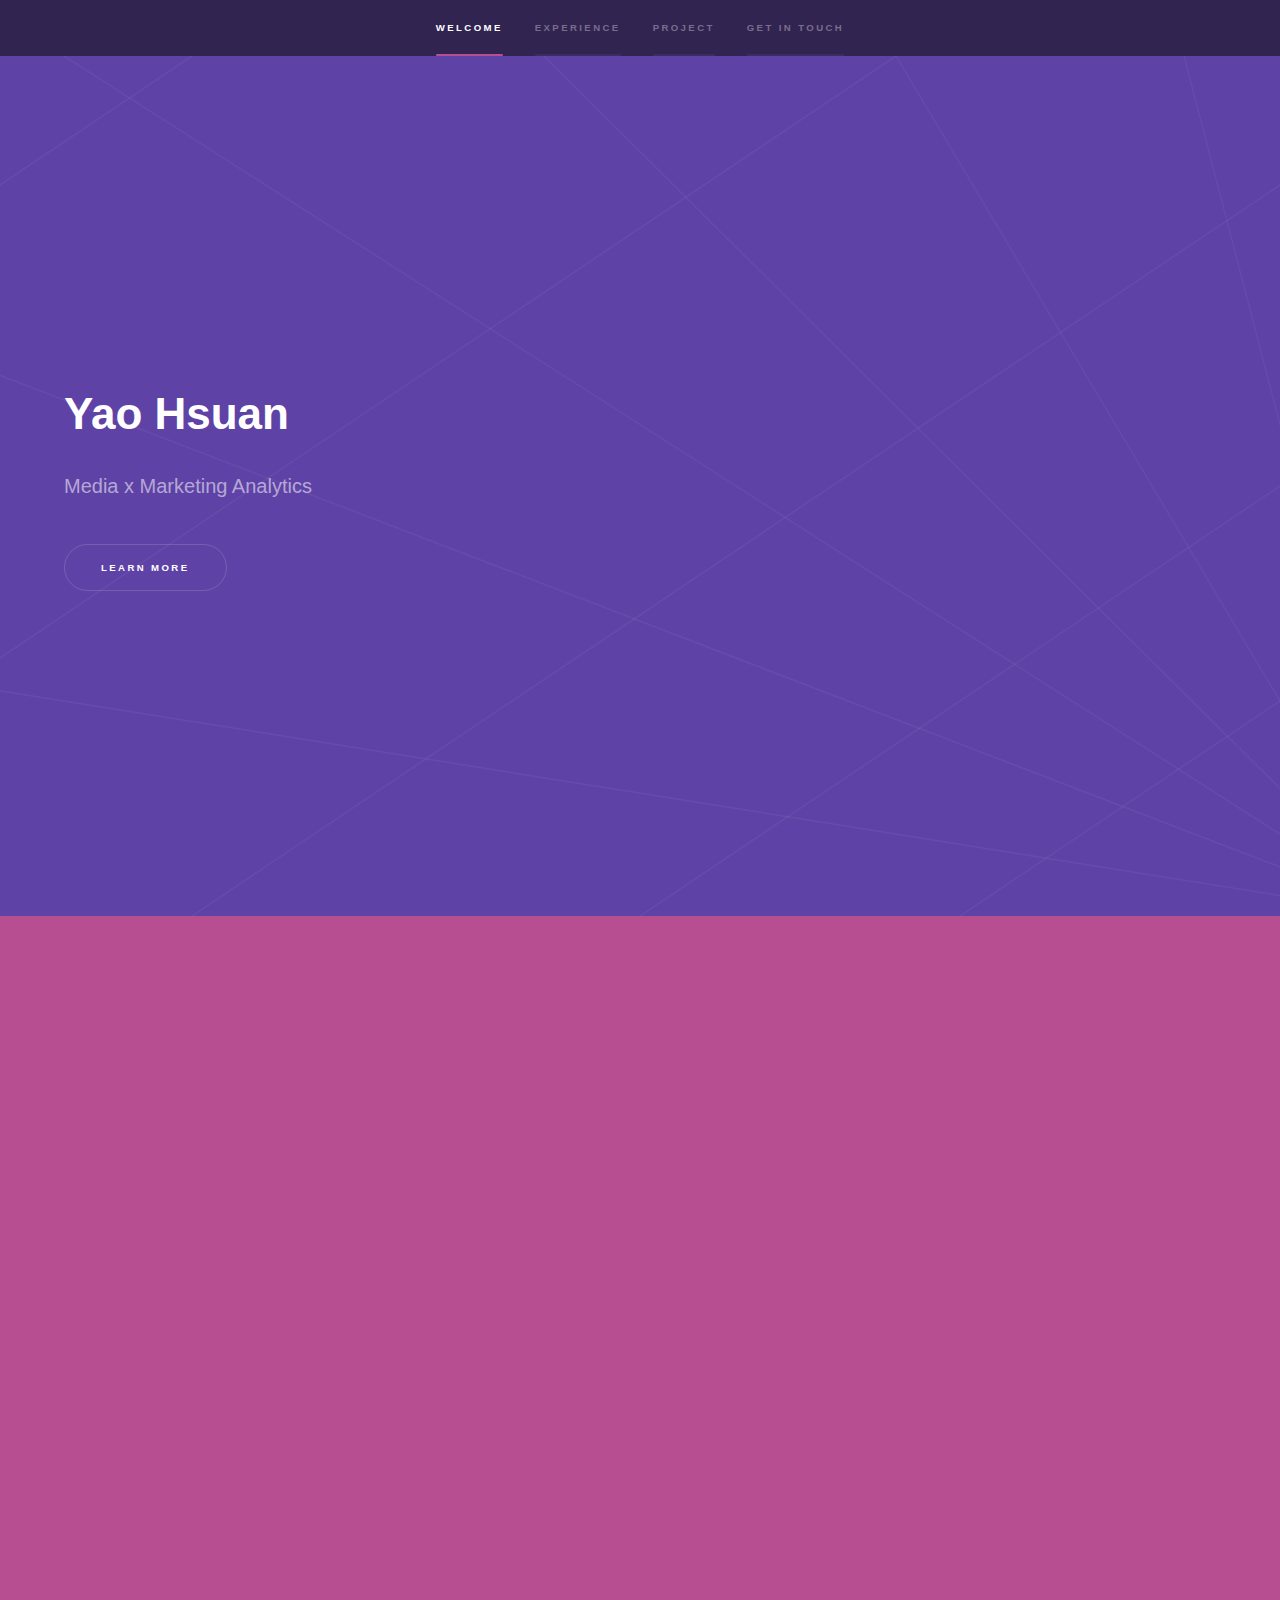
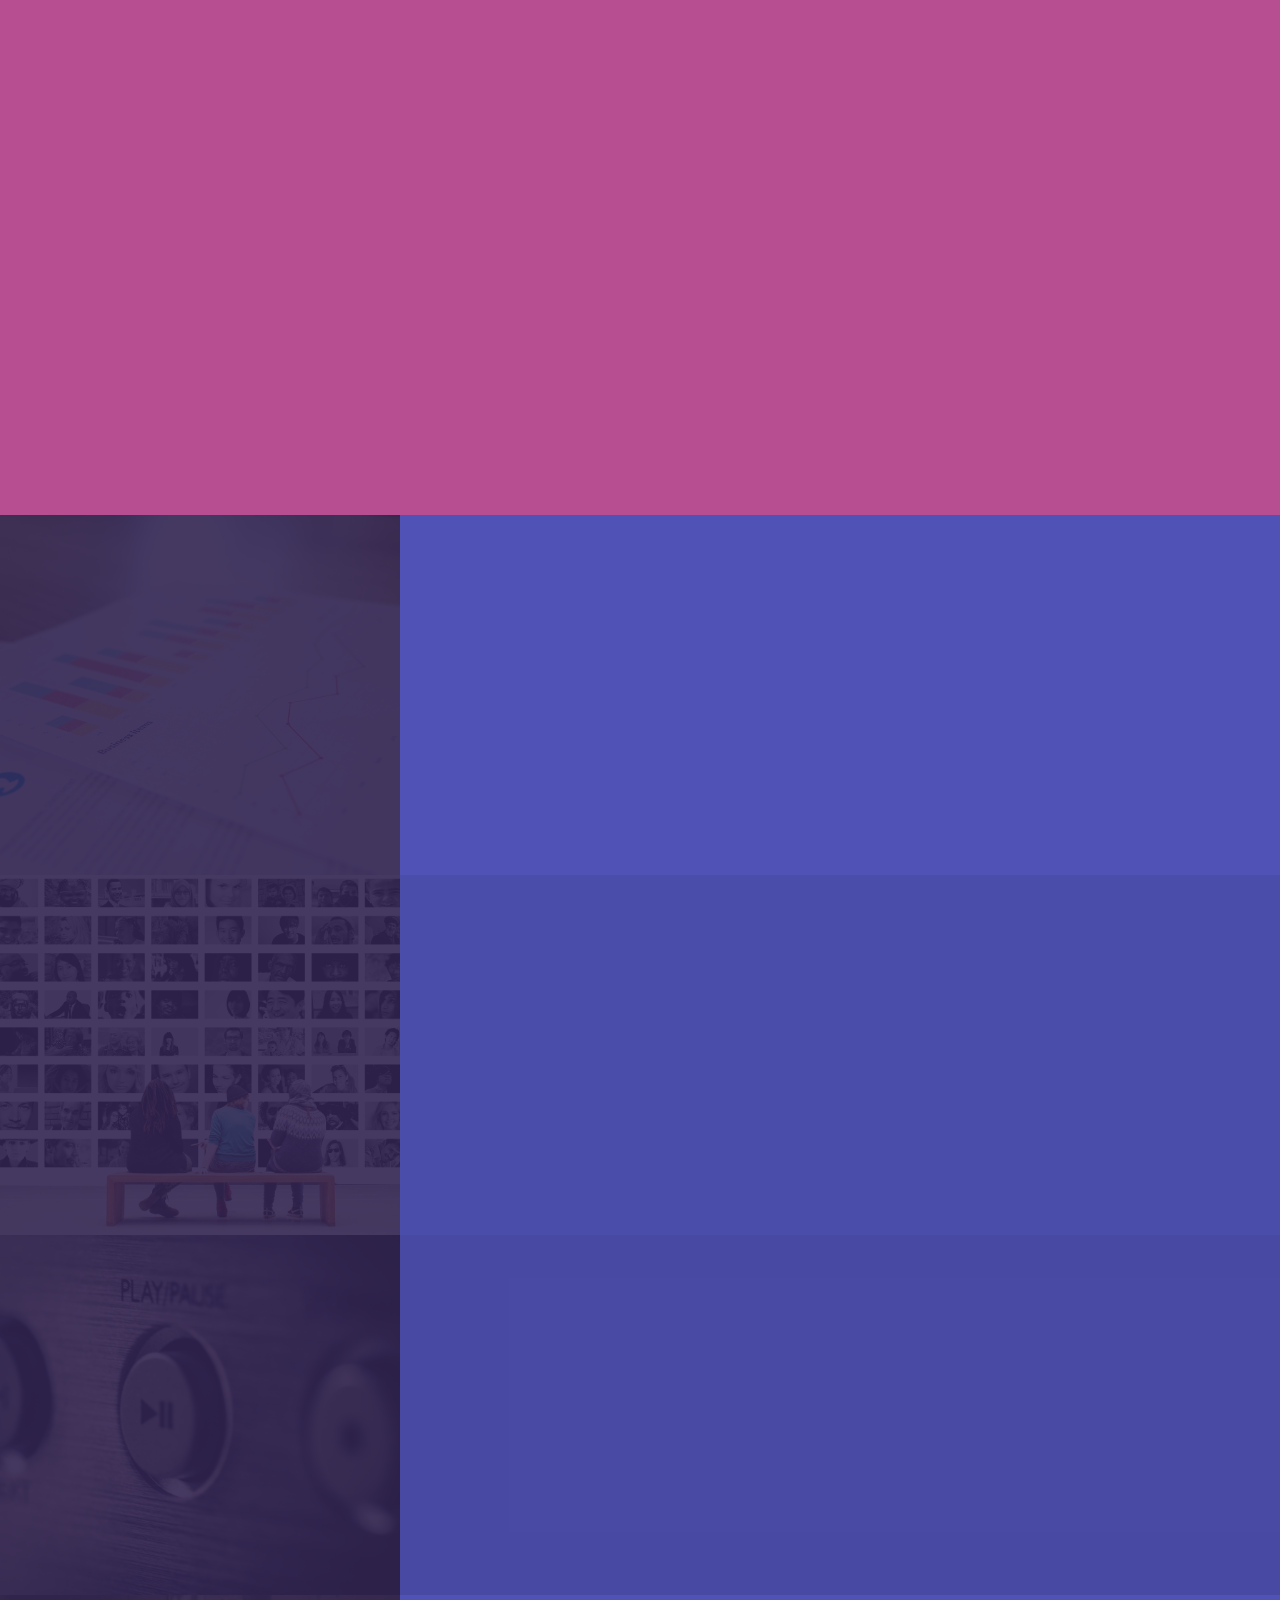
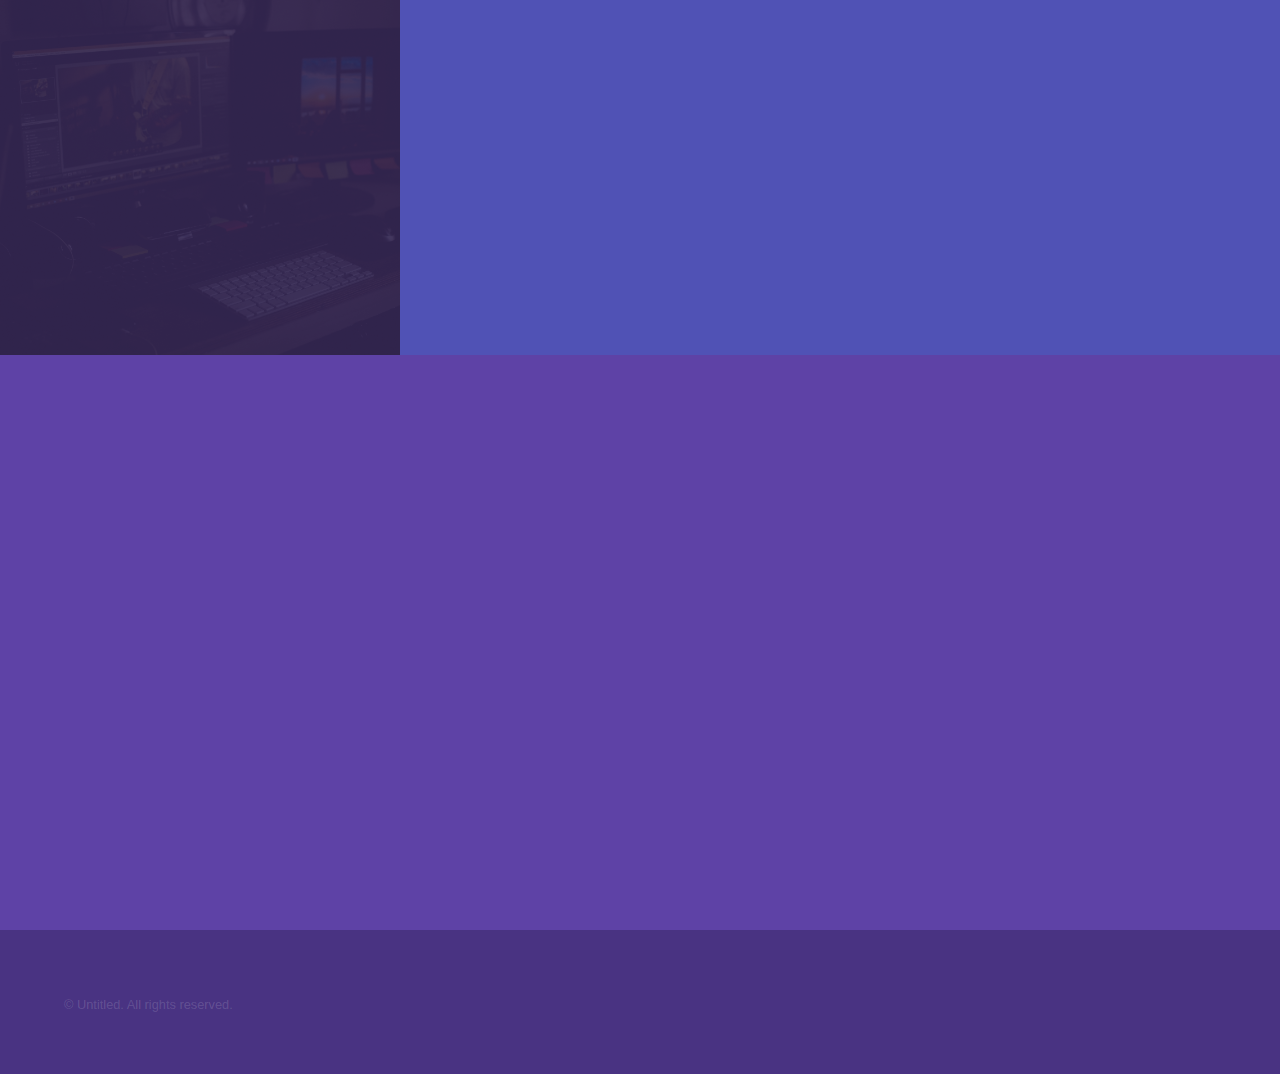
==== commit bef3bfbe: "Update index.html" ====
--- a/index.html
+++ b/index.html
@@ -95,7 +95,7 @@
 					
 					<section id="two" class="wrapper style2 spotlights">
 						<section>
-							<a href="#" class="image"><img src="/Users/yaohsuan/Downloads/html5up-hyperspace/p1.jpg" alt="" data-position="center center" /></a>
+							<a href="#" class="image"><img src="p1.jpg" alt="" data-position="center center" /></a>
 							<div class="content">
 								<div class="inner">
 
@@ -109,7 +109,7 @@
 							</div>
 						</section>
 						<section>
-							<a href="#" class="image"><img src="/Users/yaohsuan/Downloads/html5up-hyperspace/p2.jpg" alt="" data-position="top center" /></a>
+							<a href="#" class="image"><img src="p2.jpg" alt="" data-position="top center" /></a>
 							<div class="content">
 								<div class="inner">
 									<h2>Consumer Analysis Articles</h2>
@@ -121,7 +121,7 @@
 							</div>
 						</section>
 						<section>
-							<a href="#" class="image"><img src="/Users/yaohsuan/Downloads/html5up-hyperspace/p3.jpg" alt="" data-position="25% 25%" /></a>
+							<a href="#" class="image"><img src="p3.jpg" alt="" data-position="25% 25%" /></a>
 							<div class="content">
 								<div class="inner">
 									<h2>Graduation  Production</h2>
@@ -134,7 +134,7 @@
 						</section>
 
 						<section>
-							<a href="#" class="image"><img src="/Users/yaohsuan/Downloads/html5up-hyperspace/p4.jpg" alt="" data-position="top center" /></a>
+							<a href="#" class="image"><img src="p4.jpg" alt="" data-position="top center" /></a>
 							<div class="content">
 								<div class="inner">
 									<h2>Multimedia works</h2>
@@ -223,4 +223,4 @@
 			<script src="assets/js/main.js"></script>
 
 	</body>
-</html>+</html>
